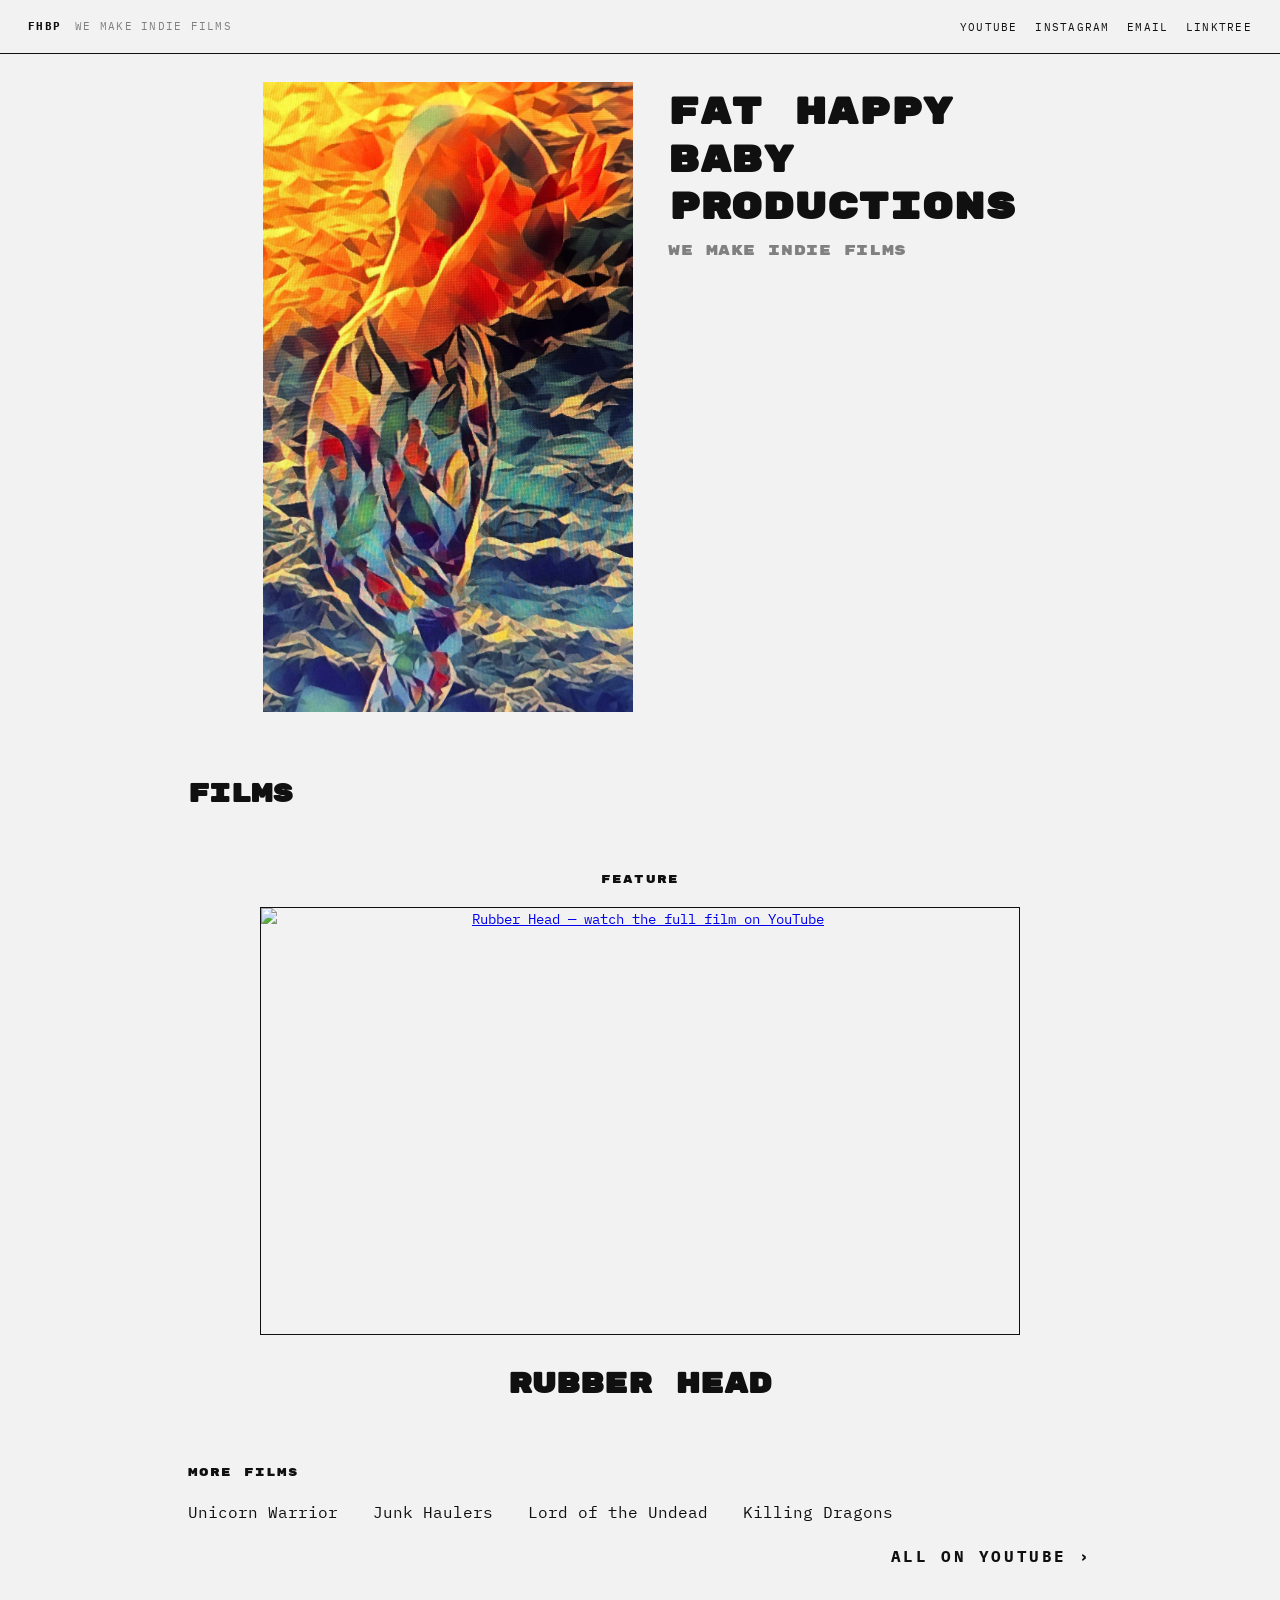
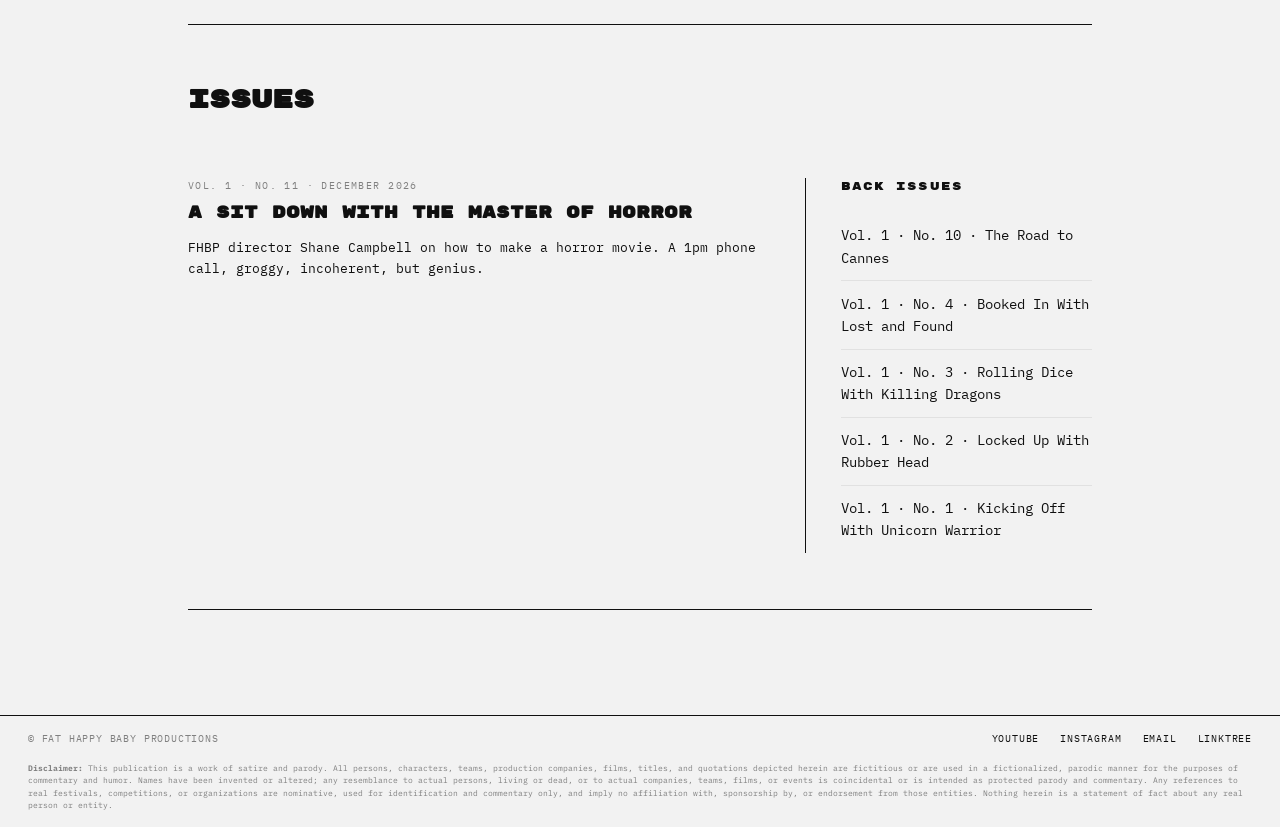
==== index.html @ 08b3e6bc "Update description text for horror movie article" ====
<!DOCTYPE html>
<html lang="en">
<head>
    <meta charset="UTF-8">
    <meta name="viewport" content="width=device-width, initial-scale=1.0">
    <meta name="description" content="Fat Happy Baby Productions. We make indie films. Watch on YouTube and read The Cry Room.">
    <title>FHBP</title>

    <link rel="preconnect" href="https://fonts.googleapis.com">
    <link rel="preconnect" href="https://fonts.gstatic.com" crossorigin>
    <link href="https://fonts.googleapis.com/css2?family=IBM+Plex+Mono:wght@400;500;700&family=Rubik+Mono+One&display=swap" rel="stylesheet">

    <!--
        Home / landing page. Films-first: feature film + recent titles (links to
        YouTube), then The Cry Room (the magazine) with the latest issue and back
        issues. Styles in css/landing.css (landing only, separate from each
        issue's own vol1-noN/css/style.css). Landing images in images/ at root.
    -->
    <link rel="stylesheet" href="css/landing.css">
</head>
<body>

    <header class="topbar" aria-label="Site top bar">
        <div class="topbar__left">
            <a class="topbar__brand" href="index.html">FHBP</a>
            <p class="topbar__tagline">WE MAKE INDIE FILMS</p>
        </div>
        <ul class="topbar__links">
            <li><a href="https://www.youtube.com/@FatHappyBabyProductions" target="_blank" rel="noopener">YOUTUBE</a></li>
            <li><a href="https://www.instagram.com/Fat_Happy_Baby_Productions/" target="_blank" rel="noopener">INSTAGRAM</a></li>
            <li><a href="mailto:fathappybaby112@gmail.com">EMAIL</a></li>
            <li><a href="https://linktr.ee/FatHappyBabyProductions" target="_blank" rel="noopener">LINKTREE</a></li>
        </ul>
    </header>

    <section class="hero" aria-label="Fat Happy Baby Productions">
        <div class="hero__poster">
            <img src="images/fhbp-poster.png" alt="Fat Happy Baby Productions poster.">
        </div>
        <div class="hero__words">
            <h1 class="wordmark">FAT HAPPY<br>BABY<br>PRODUCTIONS</h1>
            <p class="sub">We Make Indie Films</p>
        </div>
    </section>

    <main>

        <!-- FHBP FILMS -->
        <h2 class="section-name">Films</h2>

        <!-- FEATURE FILM -->
        <section class="feature" aria-label="Feature film">
            <p class="label">Feature</p>
            <a class="feature__media" href="https://youtu.be/nJDrCf0tXFk" target="_blank" rel="noopener">
                <img src="https://img.youtube.com/vi/nJDrCf0tXFk/maxresdefault.jpg" alt="Rubber Head — watch the full film on YouTube">
            </a>
            <h2 class="feature__title"><a href="https://youtu.be/nJDrCf0tXFk" target="_blank" rel="noopener">Rubber Head</a></h2>
        </section>

        <!-- MORE FILMS — titles only, link out to YouTube -->
        <section class="strip" aria-label="More films">
            <p class="label">More Films</p>
            <nav class="strip__titles">
                <a href="https://youtu.be/NvP6vjMp8QA" target="_blank" rel="noopener">Unicorn Warrior</a>
                <a href="https://youtu.be/mEnn8HIKH_A" target="_blank" rel="noopener">Junk Haulers</a>
                <a href="https://youtu.be/wOD4a1AsMAw" target="_blank" rel="noopener">Lord of the Undead</a>
                <a href="https://youtu.be/L2UykahVvFo" target="_blank" rel="noopener">Killing Dragons</a>
                <a class="strip__all" href="https://www.youtube.com/@FatHappyBabyProductions" target="_blank" rel="noopener">All on YouTube &rsaquo;</a>
            </nav>
        </section>

        <!-- THE CRY ROOM — the magazine -->
        <section class="cry" aria-label="The Cry Room magazine">
            <h2 class="section-name">Issues</h2>

            <div class="cry__grid">
                <div class="cry__main">
                    <a class="cry__latest" href="vol1-no11/">
                        <p class="cry__meta">Vol. 1 &middot; No. 11 &middot; December 2026</p>
                        <h3 class="cry__title">A Sit Down With the Master of Horror</h3>
                        <p class="cry__line">FHBP director Shane Campbell on how to make a horror movie. A 1pm phone call, groggy, incoherent, but genius.</p>
                    </a>
                </div>
                <aside class="cry__rail">
                    <p class="label">Back Issues</p>
                    <ul class="cry__back">
                        <li><a href="vol1-no10/">Vol. 1 &middot; No. 10 &middot; The Road to Cannes</a></li>
                        <li><a href="vol1-no4/">Vol. 1 &middot; No. 4 &middot; Booked In With Lost and Found</a></li>
                        <li><a href="vol1-no3/">Vol. 1 &middot; No. 3 &middot; Rolling Dice With Killing Dragons</a></li>
                        <li><a href="vol1-no2/">Vol. 1 &middot; No. 2 &middot; Locked Up With Rubber Head</a></li>
                        <li><a href="vol1-no1/">Vol. 1 &middot; No. 1 &middot; Kicking Off With Unicorn Warrior</a></li>
                    </ul>
                </aside>
            </div>
        </section>

        <!-- MAILING LIST -->
        <div class="subscribe" aria-label="Mailing list sign-up">
            <script async
                    src="https://subscribe-forms.beehiiv.com/v3/loader.js"
                    data-beehiiv-form="a1da26f0-628c-4e11-8700-fe23c46dc58d"></script>
        </div>
    </main>

    <footer class="footer" aria-label="Site footer">
        <p class="footer__satire"><strong>Disclaimer:</strong> This publication is a work of satire and parody. All persons, characters, teams, production companies, films, titles, and quotations depicted herein are fictitious or are used in a fictionalized, parodic manner for the purposes of commentary and humor. Names have been invented or altered; any resemblance to actual persons, living or dead, or to actual companies, teams, films, or events is coincidental or is intended as protected parody and commentary. Any references to real festivals, competitions, or organizations are nominative, used for identification and commentary only, and imply no affiliation with, sponsorship by, or endorsement from those entities. Nothing herein is a statement of fact about any real person or entity.</p>
        <span class="footer__copyright">&copy; Fat Happy Baby Productions</span>
        <ul style="list-style:none;display:flex;gap:1.5rem;flex-wrap:wrap;margin:0;">
            <li><a href="https://www.youtube.com/@FatHappyBabyProductions" target="_blank" rel="noopener">YOUTUBE</a></li>
            <li><a href="https://www.instagram.com/Fat_Happy_Baby_Productions/" target="_blank" rel="noopener">INSTAGRAM</a></li>
            <li><a href="mailto:fathappybaby112@gmail.com">EMAIL</a></li>
            <li><a href="https://linktr.ee/FatHappyBabyProductions" target="_blank" rel="noopener">LINKTREE</a></li>
        </ul>
    </footer>

    <script type="text/javascript" async
            src="https://subscribe-forms.beehiiv.com/attribution.js"></script>

</body>
</html>
---- css/landing.css ----
/* ============================================================
   FHBP — home / landing page styles (films-first + The Cry Room).
   Promoted from working/home-page-draft/draft7 on 2026-11-15.
   Landing page only; separate from each issue's vol1-noN/css/style.css.
   Landing images live in ../images/ at the deploy root.
   ============================================================ */

:root {
    --bg: #F2F2F2; --ink: #101010; --rule: #e1e1e1; --mute: #808080;
    --accent: #0099ff; --blood: #8b0a0a;
    --font-pixel: 'Rubik Mono One', 'Courier New', monospace;
    --font-mono: 'IBM Plex Mono', 'Courier New', monospace;
    --pad-x: 2rem;
}
* { box-sizing: border-box; margin: 0; padding: 0; }
html, body {
    background: var(--bg); color: var(--ink);
    font-family: var(--font-mono); font-size: 14px; line-height: 1.6;
    -webkit-font-smoothing: antialiased;
}
body { min-height: 100vh; display: flex; flex-direction: column; }

/* TOP BAR */
.topbar {
    display: flex; justify-content: space-between; align-items: center;
    padding: 1.1rem var(--pad-x); border-bottom: 1px solid var(--ink); flex-wrap: wrap; gap: 1rem;
}
.topbar__left { display: flex; align-items: baseline; gap: 1rem; flex-wrap: wrap; }
.topbar__brand {
    font-family: var(--font-mono); font-weight: 700; font-size: 0.75rem;
    letter-spacing: 0.12em; text-transform: uppercase; color: var(--ink); text-decoration: none;
}
.topbar__tagline {
    font-size: 0.75rem; letter-spacing: 0.12em; text-transform: uppercase;
    color: var(--mute); white-space: nowrap;
}
.topbar__links { list-style: none; display: flex; flex-wrap: wrap; gap: 1.25rem; margin: 0; padding: 0; }
.topbar__links a {
    font-family: var(--font-mono); font-size: 0.75rem; letter-spacing: 0.12em; text-transform: uppercase;
    color: var(--ink); text-decoration: none; border-bottom: 1px solid transparent;
    transition: color 0.15s ease, border-color 0.15s ease;
}
.topbar__links a:hover, .topbar__links a:focus-visible { color: var(--accent); border-bottom-color: var(--accent); outline: none; }

/* POSTER BAND */
.hero { display: flex; align-items: flex-start; justify-content: center; gap: 2.5rem; max-width: 1100px; margin: 0 auto; width: 100%; padding: 2rem var(--pad-x); }
.hero__poster { flex: 0 1 auto; max-width: 48%; }
.hero__poster img { display: block; max-width: 100%; max-height: 70vh; width: auto; height: auto; }
.hero__words { flex: 0 1 auto; text-align: left; padding-top: 0.5rem; }

/* MAIN */
main { flex: 1; max-width: 960px; margin: 0 auto; width: 100%; padding: 2.5rem var(--pad-x) 5rem; }
.wordmark { font-family: var(--font-pixel); font-size: clamp(1.5rem, 6vw, 2.6rem); line-height: 1.3; letter-spacing: 0.02em; margin-bottom: 0.6rem; }
.sub { font-family: var(--font-pixel); font-size: clamp(0.8rem, 1.6vw, 1rem); color: var(--mute); letter-spacing: 0.04em; margin-bottom: 0; }

/* Shared section label */
.label { font-family: var(--font-pixel); font-size: 0.8rem; letter-spacing: 0.1em; text-transform: uppercase; margin-bottom: 1.25rem; }

/* FEATURE FILM */
.feature { text-align: center; max-width: 760px; margin: 0 auto 4rem; }
.feature__media { display: block; margin-bottom: 2rem; border: 1px solid var(--ink); }
.feature__media img { display: block; width: 100%; aspect-ratio: 16 / 9; object-fit: cover; }
.feature__title { font-family: var(--font-pixel); font-size: clamp(1.4rem, 4vw, 2rem); margin-bottom: 1rem; }
.feature__title a { color: inherit; text-decoration: none; }
.feature__title a:hover { color: var(--accent); }
.feature__line { font-size: 1rem; margin: 0 auto 2rem; max-width: 60ch; }
.btn {
    display: inline-block; font-weight: 700; font-size: 0.8rem; letter-spacing: 0.16em; text-transform: uppercase;
    text-decoration: none; color: var(--ink); border: 1px solid var(--ink); padding: 0.6rem 1.2rem;
    transition: background 0.15s ease, color 0.15s ease;
}
.btn:hover { background: var(--ink); color: var(--bg); }

/* MORE FILMS */
.strip { padding-bottom: 4rem; border-bottom: 1px solid var(--ink); margin-bottom: 4rem; }
.strip__titles { display: flex; flex-wrap: wrap; gap: 1.25rem 2.5rem; align-items: baseline; }
.strip__titles a { color: var(--ink); text-decoration: none; font-size: 1.15rem; }
.strip__titles a:hover { color: var(--accent); }
.strip__all { font-size: 0.8rem; letter-spacing: 0.16em; text-transform: uppercase; font-weight: 700; margin-left: auto; }

/* THE CRY ROOM */
.section-name { font-family: var(--font-pixel); font-size: clamp(1.3rem, 3.5vw, 1.8rem); margin-bottom: 56px; }
.cry__sub { font-size: 0.95rem; color: var(--mute); max-width: 60ch; margin-bottom: 3rem; }
.cry__grid { display: grid; grid-template-columns: 2fr 1fr; gap: 3rem; align-items: start; }
.cry__latest { display: block; text-decoration: none; color: var(--ink); }
.cry__meta { font-size: 0.72rem; letter-spacing: 0.14em; text-transform: uppercase; color: var(--mute); margin-bottom: 0.5rem; }
.cry__title { font-family: var(--font-pixel); font-size: clamp(1rem, 2.5vw, 1.15rem); margin-bottom: 0.75rem; }
.cry__latest:hover .cry__title { color: var(--accent); }
.cry__line { font-size: 0.95rem; }
.cry__rail { border-left: 1px solid var(--ink); padding-left: 2.5rem; }
.cry__back { list-style: none; margin: 0; padding: 0; }
.cry__back li { border-top: 1px solid var(--rule); }
.cry__back li:first-child { border-top: none; }
.cry__back a { display: block; padding: 0.8rem 0; color: var(--ink); text-decoration: none; font-size: 1rem; }
.cry__back a:hover { color: var(--accent); }

/* MAILING LIST */
.subscribe { border-top: 1px solid var(--ink); margin-top: 4rem; padding-top: 2.5rem; }
.subscribe__heading { font-family: var(--font-pixel); font-size: clamp(1rem, 2.5vw, 1.4rem); text-transform: uppercase; letter-spacing: 0.02em; margin-bottom: 0.8rem; }
.subscribe__body { font-size: 0.9rem; max-width: 60ch; margin-bottom: 1.2rem; }

/* FOOTER */
.footer {
    border-top: 1px solid var(--ink); padding: 1.1rem var(--pad-x);
    font-size: 0.72rem; letter-spacing: 0.08em; text-transform: uppercase;
    display: flex; justify-content: space-between; align-items: center; gap: 1rem; flex-wrap: wrap;
}
.footer__copyright { color: var(--mute); }
.footer a { color: var(--ink); text-decoration: none; }
.footer a:hover { color: var(--accent); }
.footer__satire {
    order: 1; flex: 0 0 100%; margin: 0;
    font-size: 0.6rem; line-height: 1.5; letter-spacing: 0; text-transform: none; color: var(--mute);
}

@media (max-width: 760px) {
    .hero { flex-direction: column; align-items: center; gap: 1.5rem; }
    .hero__poster { flex: 0 1 auto; }
    .hero__words { flex: 0 1 auto; text-align: center; padding-top: 0; }
    .cry__grid { grid-template-columns: 1fr; }
    .cry__rail { border-left: none; padding-left: 0; border-top: 1px solid var(--ink); padding-top: 2rem; }
}
@media (max-width: 600px) {
    :root { --pad-x: 1rem; }
    .topbar__tagline { display: none; }
    .hero { padding: 1rem var(--pad-x) 1.5rem; }
    .hero__poster img { max-height: 55vh; }
}
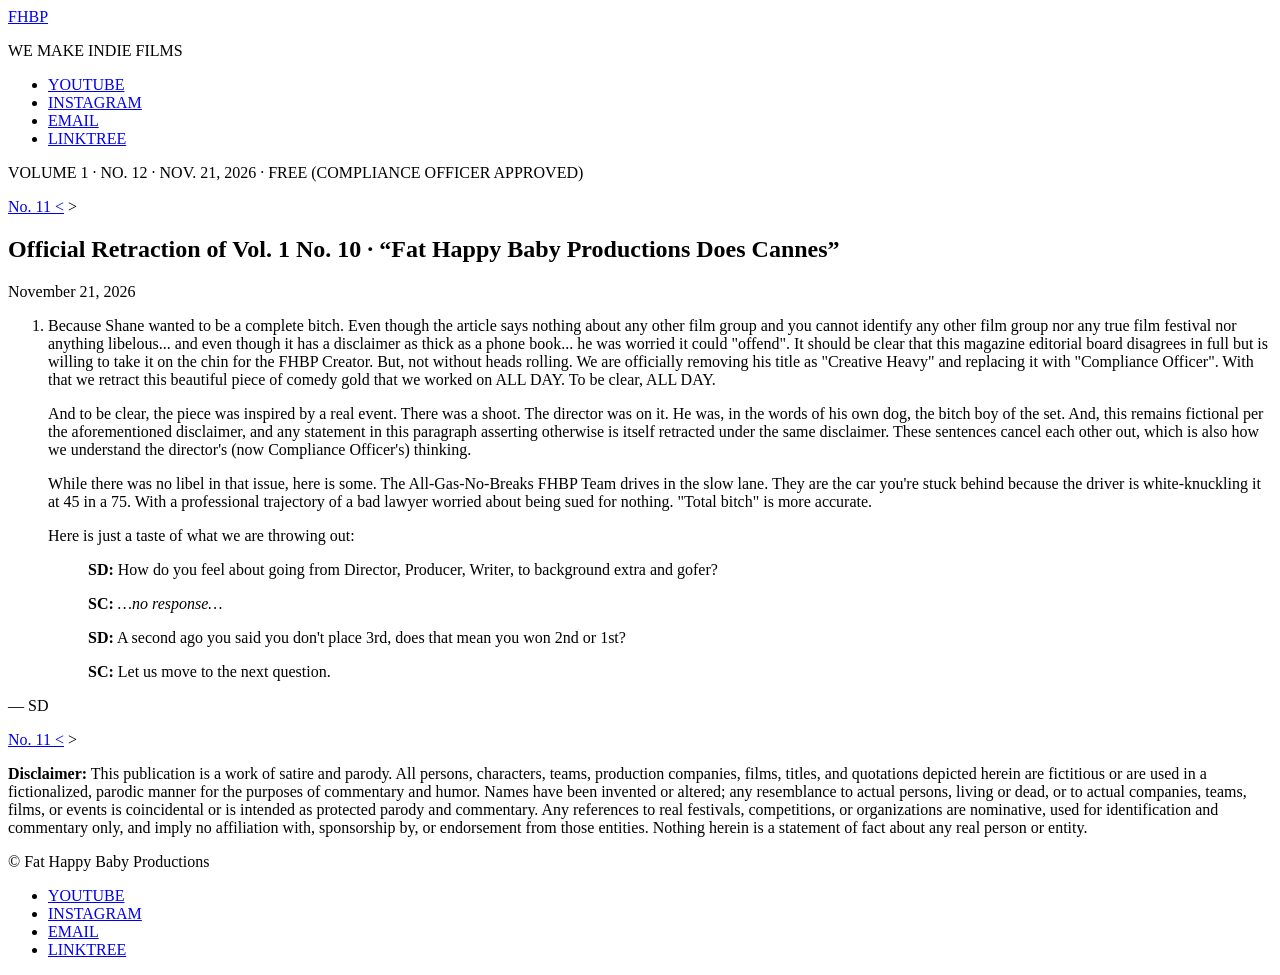
==== commit 2672cc19: "Update index.html for corrections and retraction" ====
--- a/index.html
+++ b/index.html
@@ -3,7 +3,7 @@
 <head>
     <meta charset="UTF-8">
     <meta name="viewport" content="width=device-width, initial-scale=1.0">
-    <meta name="description" content="Fat Happy Baby Productions. We make indie films. Watch on YouTube and read The Cry Room.">
+    <meta name="description" content="Fat Happy Baby Productions. Vol. 1 No. 12. Official retraction of Vol. 1 No. 10 at the director's request, filed under protest by the editorial board.">
     <title>FHBP</title>
 
     <link rel="preconnect" href="https://fonts.googleapis.com">
@@ -11,18 +11,22 @@
     <link href="https://fonts.googleapis.com/css2?family=IBM+Plex+Mono:wght@400;500;700&family=Rubik+Mono+One&display=swap" rel="stylesheet">
 
     <!--
-        Home / landing page. Films-first: feature film + recent titles (links to
-        YouTube), then The Cry Room (the magazine) with the latest issue and back
-        issues. Styles in css/landing.css (landing only, separate from each
-        issue's own vol1-noN/css/style.css). Landing images in images/ at root.
+        VOL. 1 NO. 12 — Corrections department (full-issue retraction mode).
+        A single-entry retraction of Vol. 1 No. 10 ("Fat Happy Baby
+        Productions Does Cannes") at the director's request, filed under
+        protest by the editorial board. One wide-column band with a reading
+        column capped at ~100ch. Content drafted in
+        ../../../working/v1-n12-corrections/context1.md. Format prompt:
+        ../../../working/page-prompts/corrections-issue.md (single-entry
+        sub-mode — see author notes in context1.md).
     -->
-    <link rel="stylesheet" href="css/landing.css">
+    <link rel="stylesheet" href="css/style.css">
 </head>
 <body>
 
     <header class="topbar" aria-label="Site top bar">
         <div class="topbar__left">
-            <a class="topbar__brand" href="index.html">FHBP</a>
+            <a class="topbar__brand" href="../index.html">FHBP</a>
             <p class="topbar__tagline">WE MAKE INDIE FILMS</p>
         </div>
         <ul class="topbar__links">
@@ -33,79 +37,88 @@
         </ul>
     </header>
 
-    <section class="hero" aria-label="Fat Happy Baby Productions">
-        <div class="hero__poster">
-            <img src="images/fhbp-poster.png" alt="Fat Happy Baby Productions poster.">
+    <!-- Masthead / volume line: this issue's number, date, and price gag. -->
+    <p class="masthead" aria-label="Issue line">VOLUME 1 &middot; NO. 12 &middot; NOV. 21, 2026 &middot; FREE (COMPLIANCE OFFICER APPROVED)</p>
+
+    <nav class="issuenav issuenav--top" aria-label="Issue navigation">
+        <a href="../vol1-no11/">No. 11 &lt;</a>
+        <span class="issuenav__off" aria-hidden="true">&gt;</span>
+    </nav>
+
+    <main>
+
+    <!--
+        The Corrections department as a full-issue retraction. Single
+        entry. Title band carries the retraction headline; no standfirst
+        (cold open per the format prompt). The pulled no10 excerpt lives
+        inside the entry as a .correction__excerpt blockquote — verbatim
+        from vol1-no10/index.html, preserving the <i> stage direction
+        around "...no response..." as no10 renders it.
+    -->
+    <article class="corrections" aria-labelledby="corrections-heading">
+        <div class="corrections__inner">
+
+            <header class="corrections__titleband">
+                <h1 id="corrections-heading" class="corrections__title">Official Retraction of Vol. 1 No. 10 &middot; &ldquo;Fat Happy Baby Productions Does Cannes&rdquo;</h1>
+                <p class="corrections__date">November 21, 2026</p>
+            </header>
+
+            <div class="corrections__reading">
+                <ol class="corrections__list">
+                    <li class="correction">
+                        <div class="correction__body">
+
+                            <p>Because Shane wanted to be a complete bitch. Even though the article says nothing about any other film group and you cannot identify any other film group nor any true film festival nor anything libelous... and even though it has a disclaimer as thick as a phone book... he was worried it could "offend". It should be clear that this magazine editorial board disagrees in full but is willing to take it on the chin for the FHBP Creator. But, not without heads rolling. We are officially removing his title as "Creative Heavy" and replacing it with "Compliance Officer". With that we retract this beautiful piece of comedy gold that we worked on ALL DAY. To be clear, ALL DAY.</p>
+
+                            <p>And to be clear, the piece was inspired by a real event. There was a shoot. The director was on it. He was, in the words of his own dog, the bitch boy of the set. And, this remains fictional per the aforementioned disclaimer, and any statement in this paragraph asserting otherwise is itself retracted under the same disclaimer. These sentences cancel each other out, which is also how we understand the director's (now Compliance Officer's) thinking.</p>
+
+                            <p>While there was no libel in that issue, here is some. The All-Gas-No-Breaks FHBP Team drives in the slow lane. They are the car you're stuck behind because the driver is white-knuckling it at 45 in a 75. With a professional trajectory of a bad lawyer worried about being sued for nothing. "Total bitch" is more accurate.</p>
+
+                            <p>Here is just a taste of what we are throwing out:</p>
+
+                            <blockquote class="correction__excerpt">
+                                <p><strong>SD:</strong> How do you feel about going from Director, Producer, Writer, to background extra and gofer?</p>
+                                <p><strong>SC:</strong> <i>&hellip;no response&hellip;</i></p>
+                                <p><strong>SD:</strong> A second ago you said you don't place 3rd, does that mean you won 2nd or 1st?</p>
+                                <p><strong>SC:</strong> Let us move to the next question.</p>
+                            </blockquote>
+
+                        </div>
+                    </li>
+                </ol>
+
+                <p class="correction__signoff">&mdash; SD</p>
+            </div>
+
         </div>
-        <div class="hero__words">
-            <h1 class="wordmark">FAT HAPPY<br>BABY<br>PRODUCTIONS</h1>
-            <p class="sub">We Make Indie Films</p>
+    </article>
+
+    <!--
+        Mailing-list sign-up. Standing FHBP block. Same stripped-down
+        Beehiiv form + .moves band pattern as vol1-no11 (no heading,
+        no pitch, tight 10px padding override carried in the CSS).
+    -->
+    <section class="moves" aria-label="Mailing list sign-up">
+        <div class="moves__inner">
+            <div class="subscribe">
+                <script async
+                        src="https://subscribe-forms.beehiiv.com/v3/loader.js"
+                        data-beehiiv-form="a1da26f0-628c-4e11-8700-fe23c46dc58d"></script>
+            </div>
         </div>
     </section>
 
-    <main>
+    </main>
 
-        <!-- FHBP FILMS -->
-        <h2 class="section-name">Films</h2>
-
-        <!-- FEATURE FILM -->
-        <section class="feature" aria-label="Feature film">
-            <p class="label">Feature</p>
-            <a class="feature__media" href="https://youtu.be/nJDrCf0tXFk" target="_blank" rel="noopener">
-                <img src="https://img.youtube.com/vi/nJDrCf0tXFk/maxresdefault.jpg" alt="Rubber Head — watch the full film on YouTube">
-            </a>
-            <h2 class="feature__title"><a href="https://youtu.be/nJDrCf0tXFk" target="_blank" rel="noopener">Rubber Head</a></h2>
-        </section>
-
-        <!-- MORE FILMS — titles only, link out to YouTube -->
-        <section class="strip" aria-label="More films">
-            <p class="label">More Films</p>
-            <nav class="strip__titles">
-                <a href="https://youtu.be/NvP6vjMp8QA" target="_blank" rel="noopener">Unicorn Warrior</a>
-                <a href="https://youtu.be/mEnn8HIKH_A" target="_blank" rel="noopener">Junk Haulers</a>
-                <a href="https://youtu.be/wOD4a1AsMAw" target="_blank" rel="noopener">Lord of the Undead</a>
-                <a href="https://youtu.be/L2UykahVvFo" target="_blank" rel="noopener">Killing Dragons</a>
-                <a class="strip__all" href="https://www.youtube.com/@FatHappyBabyProductions" target="_blank" rel="noopener">All on YouTube &rsaquo;</a>
-            </nav>
-        </section>
-
-        <!-- THE CRY ROOM — the magazine -->
-        <section class="cry" aria-label="The Cry Room magazine">
-            <h2 class="section-name">Issues</h2>
-
-            <div class="cry__grid">
-                <div class="cry__main">
-                    <a class="cry__latest" href="vol1-no11/">
-                        <p class="cry__meta">Vol. 1 &middot; No. 11 &middot; December 2026</p>
-                        <h3 class="cry__title">A Sit Down With the Master of Horror</h3>
-                        <p class="cry__line">FHBP director Shane Campbell on how to make a horror movie. A 1pm phone call, groggy, incoherent, but genius.</p>
-                    </a>
-                </div>
-                <aside class="cry__rail">
-                    <p class="label">Back Issues</p>
-                    <ul class="cry__back">
-                        <li><a href="vol1-no10/">Vol. 1 &middot; No. 10 &middot; The Road to Cannes</a></li>
-                        <li><a href="vol1-no4/">Vol. 1 &middot; No. 4 &middot; Booked In With Lost and Found</a></li>
-                        <li><a href="vol1-no3/">Vol. 1 &middot; No. 3 &middot; Rolling Dice With Killing Dragons</a></li>
-                        <li><a href="vol1-no2/">Vol. 1 &middot; No. 2 &middot; Locked Up With Rubber Head</a></li>
-                        <li><a href="vol1-no1/">Vol. 1 &middot; No. 1 &middot; Kicking Off With Unicorn Warrior</a></li>
-                    </ul>
-                </aside>
-            </div>
-        </section>
-
-        <!-- MAILING LIST -->
-        <div class="subscribe" aria-label="Mailing list sign-up">
-            <script async
-                    src="https://subscribe-forms.beehiiv.com/v3/loader.js"
-                    data-beehiiv-form="a1da26f0-628c-4e11-8700-fe23c46dc58d"></script>
-        </div>
-    </main>
+    <nav class="issuenav issuenav--bottom" aria-label="Issue navigation">
+        <a href="../vol1-no11/">No. 11 &lt;</a>
+        <span class="issuenav__off" aria-hidden="true">&gt;</span>
+    </nav>
 
     <footer class="footer" aria-label="Site footer">
         <p class="footer__satire"><strong>Disclaimer:</strong> This publication is a work of satire and parody. All persons, characters, teams, production companies, films, titles, and quotations depicted herein are fictitious or are used in a fictionalized, parodic manner for the purposes of commentary and humor. Names have been invented or altered; any resemblance to actual persons, living or dead, or to actual companies, teams, films, or events is coincidental or is intended as protected parody and commentary. Any references to real festivals, competitions, or organizations are nominative, used for identification and commentary only, and imply no affiliation with, sponsorship by, or endorsement from those entities. Nothing herein is a statement of fact about any real person or entity.</p>
-        <span class="footer__copyright">&copy; Fat Happy Baby Productions</span>
-        <ul style="list-style:none;display:flex;gap:1.5rem;flex-wrap:wrap;margin:0;">
+        <p class="footer__copyright">&copy; Fat Happy Baby Productions</p>
+        <ul class="footer__links">
             <li><a href="https://www.youtube.com/@FatHappyBabyProductions" target="_blank" rel="noopener">YOUTUBE</a></li>
             <li><a href="https://www.instagram.com/Fat_Happy_Baby_Productions/" target="_blank" rel="noopener">INSTAGRAM</a></li>
             <li><a href="mailto:fathappybaby112@gmail.com">EMAIL</a></li>
@@ -113,8 +126,8 @@
         </ul>
     </footer>
 
+    <script src="js/script.js"></script>
     <script type="text/javascript" async
             src="https://subscribe-forms.beehiiv.com/attribution.js"></script>
-
 </body>
 </html>
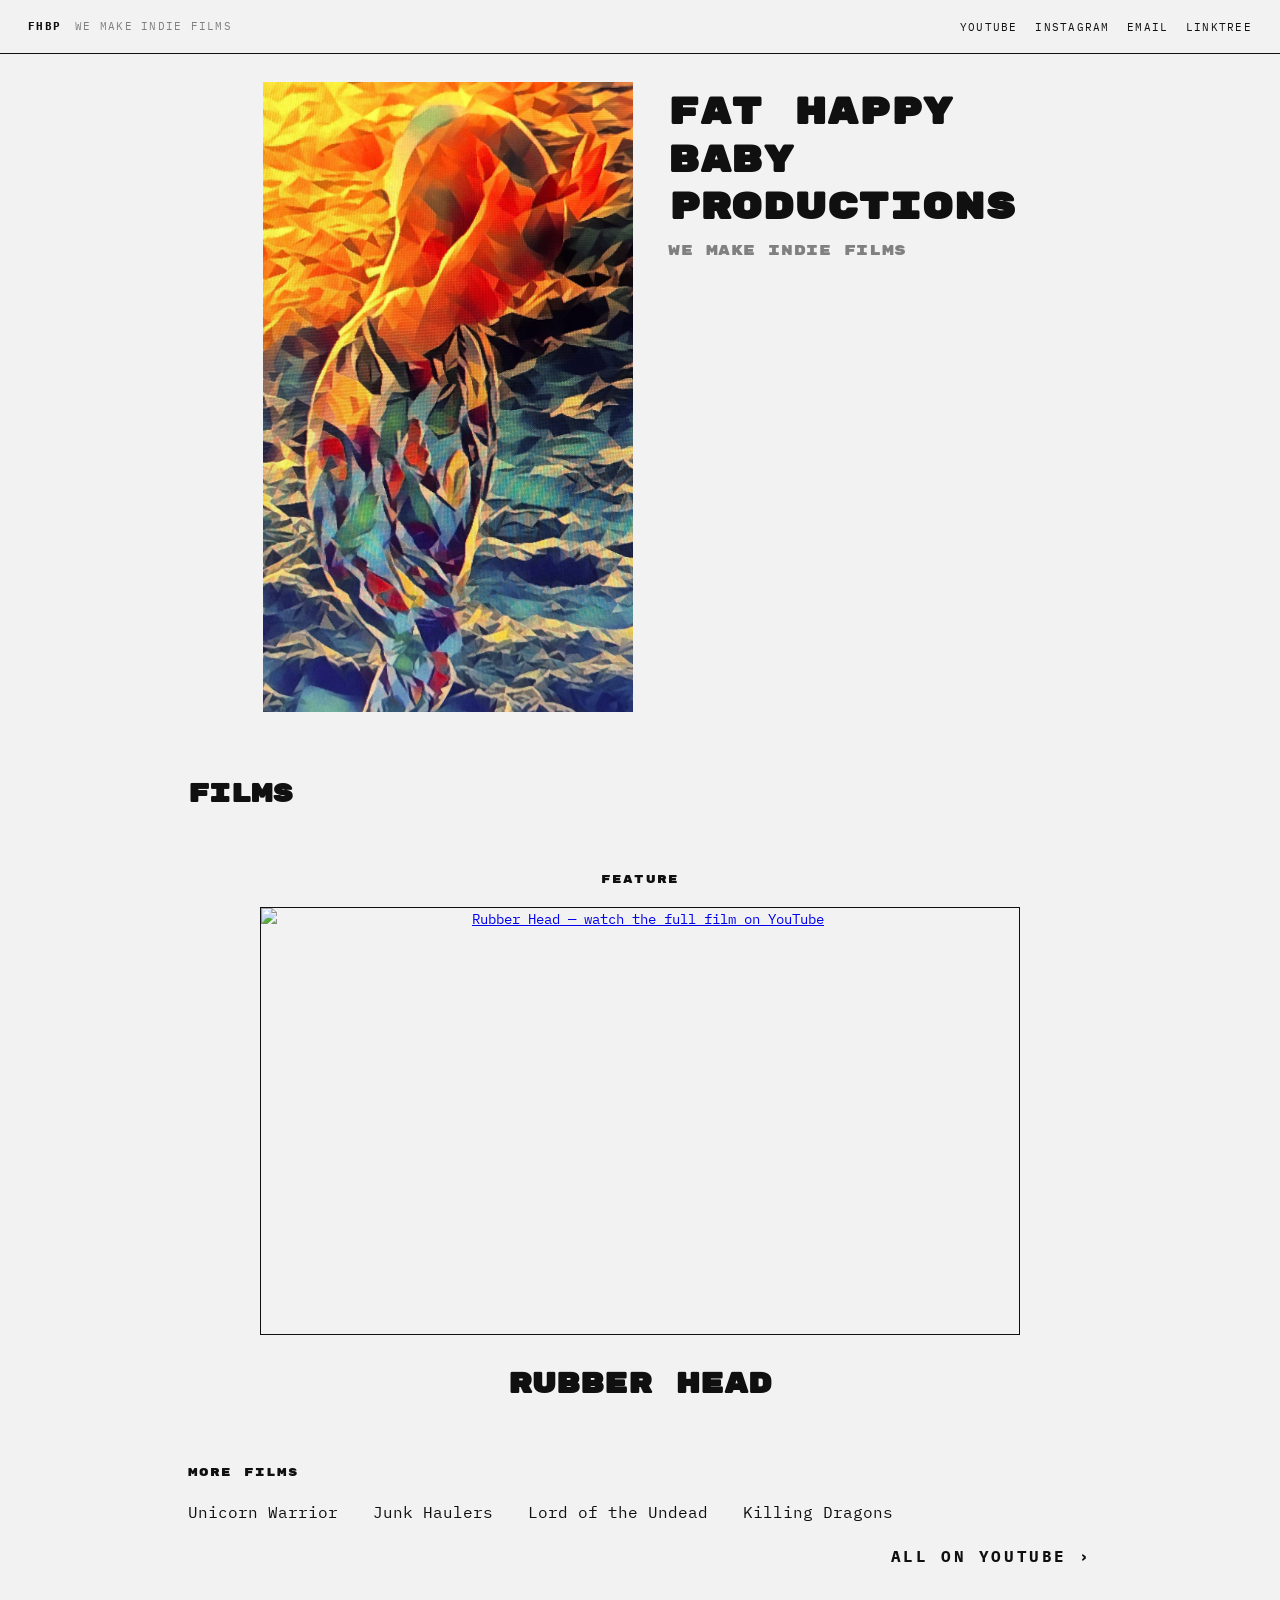
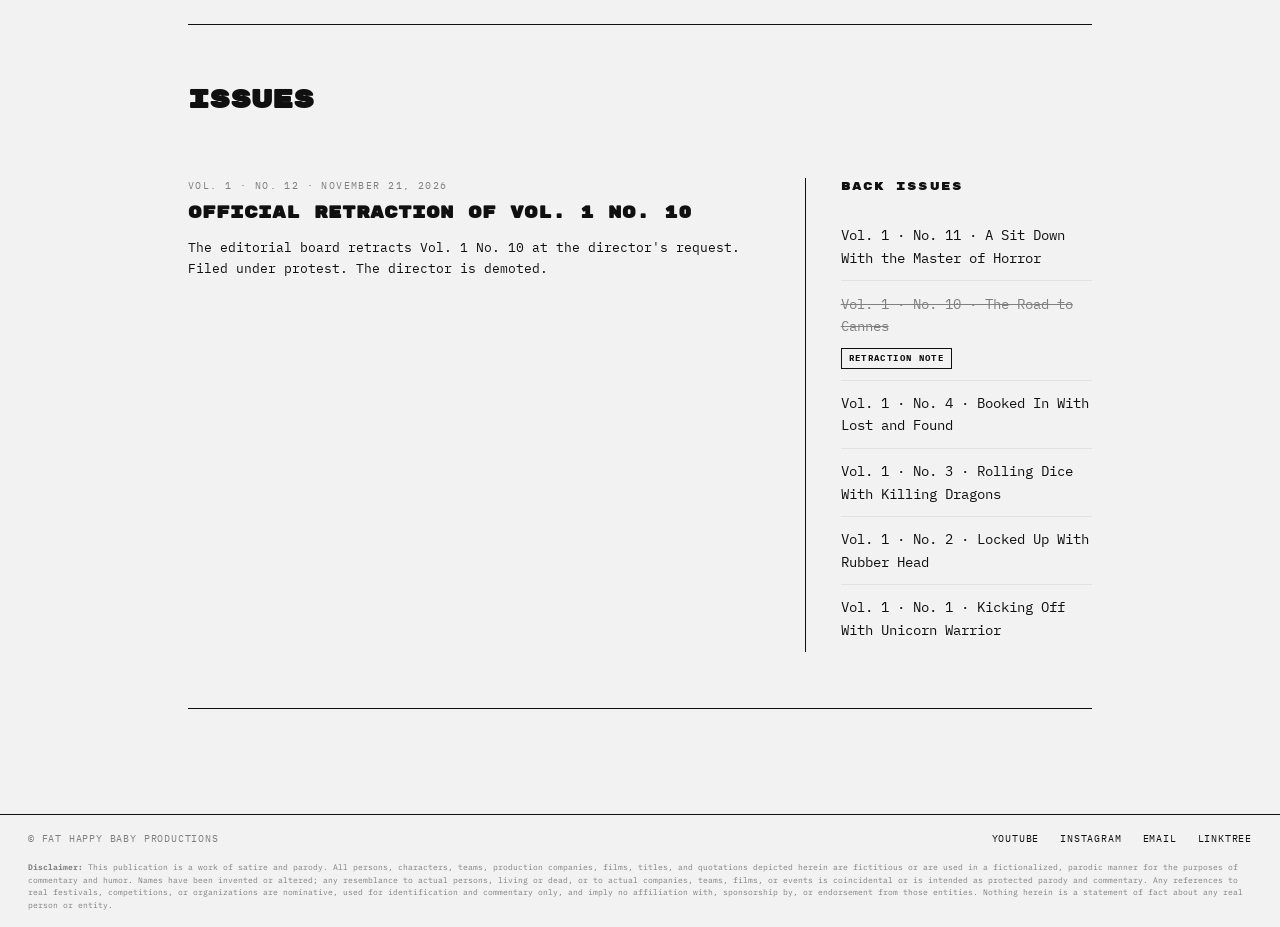
==== commit b1697a37: "Update index.html for new site description and layout" ====
--- a/index.html
+++ b/index.html
@@ -3,7 +3,7 @@
 <head>
     <meta charset="UTF-8">
     <meta name="viewport" content="width=device-width, initial-scale=1.0">
-    <meta name="description" content="Fat Happy Baby Productions. Vol. 1 No. 12. Official retraction of Vol. 1 No. 10 at the director's request, filed under protest by the editorial board.">
+    <meta name="description" content="Fat Happy Baby Productions. We make indie films. Watch on YouTube and read The Cry Room.">
     <title>FHBP</title>
 
     <link rel="preconnect" href="https://fonts.googleapis.com">
@@ -11,22 +11,18 @@
     <link href="https://fonts.googleapis.com/css2?family=IBM+Plex+Mono:wght@400;500;700&family=Rubik+Mono+One&display=swap" rel="stylesheet">
 
     <!--
-        VOL. 1 NO. 12 — Corrections department (full-issue retraction mode).
-        A single-entry retraction of Vol. 1 No. 10 ("Fat Happy Baby
-        Productions Does Cannes") at the director's request, filed under
-        protest by the editorial board. One wide-column band with a reading
-        column capped at ~100ch. Content drafted in
-        ../../../working/v1-n12-corrections/context1.md. Format prompt:
-        ../../../working/page-prompts/corrections-issue.md (single-entry
-        sub-mode — see author notes in context1.md).
+        Home / landing page. Films-first: feature film + recent titles (links to
+        YouTube), then The Cry Room (the magazine) with the latest issue and back
+        issues. Styles in css/landing.css (landing only, separate from each
+        issue's own vol1-noN/css/style.css). Landing images in images/ at root.
     -->
-    <link rel="stylesheet" href="css/style.css">
+    <link rel="stylesheet" href="css/landing.css">
 </head>
 <body>
 
     <header class="topbar" aria-label="Site top bar">
         <div class="topbar__left">
-            <a class="topbar__brand" href="../index.html">FHBP</a>
+            <a class="topbar__brand" href="index.html">FHBP</a>
             <p class="topbar__tagline">WE MAKE INDIE FILMS</p>
         </div>
         <ul class="topbar__links">
@@ -37,88 +33,80 @@
         </ul>
     </header>
 
-    <!-- Masthead / volume line: this issue's number, date, and price gag. -->
-    <p class="masthead" aria-label="Issue line">VOLUME 1 &middot; NO. 12 &middot; NOV. 21, 2026 &middot; FREE (COMPLIANCE OFFICER APPROVED)</p>
-
-    <nav class="issuenav issuenav--top" aria-label="Issue navigation">
-        <a href="../vol1-no11/">No. 11 &lt;</a>
-        <span class="issuenav__off" aria-hidden="true">&gt;</span>
-    </nav>
+    <section class="hero" aria-label="Fat Happy Baby Productions">
+        <div class="hero__poster">
+            <img src="images/fhbp-poster.png" alt="Fat Happy Baby Productions poster.">
+        </div>
+        <div class="hero__words">
+            <h1 class="wordmark">FAT HAPPY<br>BABY<br>PRODUCTIONS</h1>
+            <p class="sub">We Make Indie Films</p>
+        </div>
+    </section>
 
     <main>
 
-    <!--
-        The Corrections department as a full-issue retraction. Single
-        entry. Title band carries the retraction headline; no standfirst
-        (cold open per the format prompt). The pulled no10 excerpt lives
-        inside the entry as a .correction__excerpt blockquote — verbatim
-        from vol1-no10/index.html, preserving the <i> stage direction
-        around "...no response..." as no10 renders it.
-    -->
-    <article class="corrections" aria-labelledby="corrections-heading">
-        <div class="corrections__inner">
+        <!-- FHBP FILMS -->
+        <h2 class="section-name">Films</h2>
 
-            <header class="corrections__titleband">
-                <h1 id="corrections-heading" class="corrections__title">Official Retraction of Vol. 1 No. 10 &middot; &ldquo;Fat Happy Baby Productions Does Cannes&rdquo;</h1>
-                <p class="corrections__date">November 21, 2026</p>
-            </header>
+        <!-- FEATURE FILM -->
+        <section class="feature" aria-label="Feature film">
+            <p class="label">Feature</p>
+            <a class="feature__media" href="https://youtu.be/nJDrCf0tXFk" target="_blank" rel="noopener">
+                <img src="https://img.youtube.com/vi/nJDrCf0tXFk/maxresdefault.jpg" alt="Rubber Head — watch the full film on YouTube">
+            </a>
+            <h2 class="feature__title"><a href="https://youtu.be/nJDrCf0tXFk" target="_blank" rel="noopener">Rubber Head</a></h2>
+        </section>
 
-            <div class="corrections__reading">
-                <ol class="corrections__list">
-                    <li class="correction">
-                        <div class="correction__body">
+        <!-- MORE FILMS — titles only, link out to YouTube -->
+        <section class="strip" aria-label="More films">
+            <p class="label">More Films</p>
+            <nav class="strip__titles">
+                <a href="https://youtu.be/NvP6vjMp8QA" target="_blank" rel="noopener">Unicorn Warrior</a>
+                <a href="https://youtu.be/mEnn8HIKH_A" target="_blank" rel="noopener">Junk Haulers</a>
+                <a href="https://youtu.be/wOD4a1AsMAw" target="_blank" rel="noopener">Lord of the Undead</a>
+                <a href="https://youtu.be/L2UykahVvFo" target="_blank" rel="noopener">Killing Dragons</a>
+                <a class="strip__all" href="https://www.youtube.com/@FatHappyBabyProductions" target="_blank" rel="noopener">All on YouTube &rsaquo;</a>
+            </nav>
+        </section>
 
-                            <p>Because Shane wanted to be a complete bitch. Even though the article says nothing about any other film group and you cannot identify any other film group nor any true film festival nor anything libelous... and even though it has a disclaimer as thick as a phone book... he was worried it could "offend". It should be clear that this magazine editorial board disagrees in full but is willing to take it on the chin for the FHBP Creator. But, not without heads rolling. We are officially removing his title as "Creative Heavy" and replacing it with "Compliance Officer". With that we retract this beautiful piece of comedy gold that we worked on ALL DAY. To be clear, ALL DAY.</p>
+        <!-- THE CRY ROOM — the magazine -->
+        <section class="cry" aria-label="The Cry Room magazine">
+            <h2 class="section-name">Issues</h2>
 
-                            <p>And to be clear, the piece was inspired by a real event. There was a shoot. The director was on it. He was, in the words of his own dog, the bitch boy of the set. And, this remains fictional per the aforementioned disclaimer, and any statement in this paragraph asserting otherwise is itself retracted under the same disclaimer. These sentences cancel each other out, which is also how we understand the director's (now Compliance Officer's) thinking.</p>
+            <div class="cry__grid">
+                <div class="cry__main">
+                    <a class="cry__latest" href="vol1-no12/">
+                        <p class="cry__meta">Vol. 1 &middot; No. 12 &middot; November 21, 2026</p>
+                        <h3 class="cry__title">Official Retraction of Vol. 1 No. 10</h3>
+                        <p class="cry__line">The editorial board retracts Vol. 1 No. 10 at the director's request. Filed under protest. The director is demoted.</p>
+                    </a>
+                </div>
+                <aside class="cry__rail">
+                    <p class="label">Back Issues</p>
+                    <ul class="cry__back">
+                        <li><a href="vol1-no11/">Vol. 1 &middot; No. 11 &middot; A Sit Down With the Master of Horror</a></li>
+                        <li class="cry__back--retracted"><a href="vol1-no12/"><span class="cry__back__strike">Vol. 1 &middot; No. 10 &middot; The Road to Cannes</span><span class="cry__back__chip">Retraction Note</span></a></li>
+                        <li><a href="vol1-no4/">Vol. 1 &middot; No. 4 &middot; Booked In With Lost and Found</a></li>
+                        <li><a href="vol1-no3/">Vol. 1 &middot; No. 3 &middot; Rolling Dice With Killing Dragons</a></li>
+                        <li><a href="vol1-no2/">Vol. 1 &middot; No. 2 &middot; Locked Up With Rubber Head</a></li>
+                        <li><a href="vol1-no1/">Vol. 1 &middot; No. 1 &middot; Kicking Off With Unicorn Warrior</a></li>
+                    </ul>
+                </aside>
+            </div>
+        </section>
 
-                            <p>While there was no libel in that issue, here is some. The All-Gas-No-Breaks FHBP Team drives in the slow lane. They are the car you're stuck behind because the driver is white-knuckling it at 45 in a 75. With a professional trajectory of a bad lawyer worried about being sued for nothing. "Total bitch" is more accurate.</p>
-
-                            <p>Here is just a taste of what we are throwing out:</p>
-
-                            <blockquote class="correction__excerpt">
-                                <p><strong>SD:</strong> How do you feel about going from Director, Producer, Writer, to background extra and gofer?</p>
-                                <p><strong>SC:</strong> <i>&hellip;no response&hellip;</i></p>
-                                <p><strong>SD:</strong> A second ago you said you don't place 3rd, does that mean you won 2nd or 1st?</p>
-                                <p><strong>SC:</strong> Let us move to the next question.</p>
-                            </blockquote>
-
-                        </div>
-                    </li>
-                </ol>
-
-                <p class="correction__signoff">&mdash; SD</p>
-            </div>
-
+        <!-- MAILING LIST -->
+        <div class="subscribe" aria-label="Mailing list sign-up">
+            <script async
+                    src="https://subscribe-forms.beehiiv.com/v3/loader.js"
+                    data-beehiiv-form="a1da26f0-628c-4e11-8700-fe23c46dc58d"></script>
         </div>
-    </article>
-
-    <!--
-        Mailing-list sign-up. Standing FHBP block. Same stripped-down
-        Beehiiv form + .moves band pattern as vol1-no11 (no heading,
-        no pitch, tight 10px padding override carried in the CSS).
-    -->
-    <section class="moves" aria-label="Mailing list sign-up">
-        <div class="moves__inner">
-            <div class="subscribe">
-                <script async
-                        src="https://subscribe-forms.beehiiv.com/v3/loader.js"
-                        data-beehiiv-form="a1da26f0-628c-4e11-8700-fe23c46dc58d"></script>
-            </div>
-        </div>
-    </section>
-
     </main>
-
-    <nav class="issuenav issuenav--bottom" aria-label="Issue navigation">
-        <a href="../vol1-no11/">No. 11 &lt;</a>
-        <span class="issuenav__off" aria-hidden="true">&gt;</span>
-    </nav>
 
     <footer class="footer" aria-label="Site footer">
         <p class="footer__satire"><strong>Disclaimer:</strong> This publication is a work of satire and parody. All persons, characters, teams, production companies, films, titles, and quotations depicted herein are fictitious or are used in a fictionalized, parodic manner for the purposes of commentary and humor. Names have been invented or altered; any resemblance to actual persons, living or dead, or to actual companies, teams, films, or events is coincidental or is intended as protected parody and commentary. Any references to real festivals, competitions, or organizations are nominative, used for identification and commentary only, and imply no affiliation with, sponsorship by, or endorsement from those entities. Nothing herein is a statement of fact about any real person or entity.</p>
-        <p class="footer__copyright">&copy; Fat Happy Baby Productions</p>
-        <ul class="footer__links">
+        <span class="footer__copyright">&copy; Fat Happy Baby Productions</span>
+        <ul style="list-style:none;display:flex;gap:1.5rem;flex-wrap:wrap;margin:0;">
             <li><a href="https://www.youtube.com/@FatHappyBabyProductions" target="_blank" rel="noopener">YOUTUBE</a></li>
             <li><a href="https://www.instagram.com/Fat_Happy_Baby_Productions/" target="_blank" rel="noopener">INSTAGRAM</a></li>
             <li><a href="mailto:fathappybaby112@gmail.com">EMAIL</a></li>
@@ -126,8 +114,8 @@
         </ul>
     </footer>
 
-    <script src="js/script.js"></script>
     <script type="text/javascript" async
             src="https://subscribe-forms.beehiiv.com/attribution.js"></script>
+
 </body>
 </html>
--- a/css/landing.css
+++ b/css/landing.css
@@ -0,0 +1,170 @@
+/* ============================================================
+   FHBP — home / landing page styles (films-first + The Cry Room).
+   Promoted from working/home-page-draft/draft7 on 2026-11-15.
+   Landing page only; separate from each issue's vol1-noN/css/style.css.
+   Landing images live in ../images/ at the deploy root.
+   ============================================================ */
+
+:root {
+    --bg: #F2F2F2; --ink: #101010; --rule: #e1e1e1; --mute: #808080;
+    --accent: #0099ff; --blood: #8b0a0a;
+    --font-pixel: 'Rubik Mono One', 'Courier New', monospace;
+    --font-mono: 'IBM Plex Mono', 'Courier New', monospace;
+    --pad-x: 2rem;
+}
+* { box-sizing: border-box; margin: 0; padding: 0; }
+html, body {
+    background: var(--bg); color: var(--ink);
+    font-family: var(--font-mono); font-size: 14px; line-height: 1.6;
+    -webkit-font-smoothing: antialiased;
+}
+body { min-height: 100vh; display: flex; flex-direction: column; }
+
+/* TOP BAR */
+.topbar {
+    display: flex; justify-content: space-between; align-items: center;
+    padding: 1.1rem var(--pad-x); border-bottom: 1px solid var(--ink); flex-wrap: wrap; gap: 1rem;
+}
+.topbar__left { display: flex; align-items: baseline; gap: 1rem; flex-wrap: wrap; }
+.topbar__brand {
+    font-family: var(--font-mono); font-weight: 700; font-size: 0.75rem;
+    letter-spacing: 0.12em; text-transform: uppercase; color: var(--ink); text-decoration: none;
+}
+.topbar__tagline {
+    font-size: 0.75rem; letter-spacing: 0.12em; text-transform: uppercase;
+    color: var(--mute); white-space: nowrap;
+}
+.topbar__links { list-style: none; display: flex; flex-wrap: wrap; gap: 1.25rem; margin: 0; padding: 0; }
+.topbar__links a {
+    font-family: var(--font-mono); font-size: 0.75rem; letter-spacing: 0.12em; text-transform: uppercase;
+    color: var(--ink); text-decoration: none; border-bottom: 1px solid transparent;
+    transition: color 0.15s ease, border-color 0.15s ease;
+}
+.topbar__links a:hover, .topbar__links a:focus-visible { color: var(--accent); border-bottom-color: var(--accent); outline: none; }
+
+/* POSTER BAND */
+.hero { display: flex; align-items: flex-start; justify-content: center; gap: 2.5rem; max-width: 1100px; margin: 0 auto; width: 100%; padding: 2rem var(--pad-x); }
+.hero__poster { flex: 0 1 auto; max-width: 48%; }
+.hero__poster img { display: block; max-width: 100%; max-height: 70vh; width: auto; height: auto; }
+.hero__words { flex: 0 1 auto; text-align: left; padding-top: 0.5rem; }
+
+/* MAIN */
+main { flex: 1; max-width: 960px; margin: 0 auto; width: 100%; padding: 2.5rem var(--pad-x) 5rem; }
+.wordmark { font-family: var(--font-pixel); font-size: clamp(1.5rem, 6vw, 2.6rem); line-height: 1.3; letter-spacing: 0.02em; margin-bottom: 0.6rem; }
+.sub { font-family: var(--font-pixel); font-size: clamp(0.8rem, 1.6vw, 1rem); color: var(--mute); letter-spacing: 0.04em; margin-bottom: 0; }
+
+/* Shared section label */
+.label { font-family: var(--font-pixel); font-size: 0.8rem; letter-spacing: 0.1em; text-transform: uppercase; margin-bottom: 1.25rem; }
+
+/* FEATURE FILM */
+.feature { text-align: center; max-width: 760px; margin: 0 auto 4rem; }
+.feature__media { display: block; margin-bottom: 2rem; border: 1px solid var(--ink); }
+.feature__media img { display: block; width: 100%; aspect-ratio: 16 / 9; object-fit: cover; }
+.feature__title { font-family: var(--font-pixel); font-size: clamp(1.4rem, 4vw, 2rem); margin-bottom: 1rem; }
+.feature__title a { color: inherit; text-decoration: none; }
+.feature__title a:hover { color: var(--accent); }
+.feature__line { font-size: 1rem; margin: 0 auto 2rem; max-width: 60ch; }
+.btn {
+    display: inline-block; font-weight: 700; font-size: 0.8rem; letter-spacing: 0.16em; text-transform: uppercase;
+    text-decoration: none; color: var(--ink); border: 1px solid var(--ink); padding: 0.6rem 1.2rem;
+    transition: background 0.15s ease, color 0.15s ease;
+}
+.btn:hover { background: var(--ink); color: var(--bg); }
+
+/* MORE FILMS */
+.strip { padding-bottom: 4rem; border-bottom: 1px solid var(--ink); margin-bottom: 4rem; }
+.strip__titles { display: flex; flex-wrap: wrap; gap: 1.25rem 2.5rem; align-items: baseline; }
+.strip__titles a { color: var(--ink); text-decoration: none; font-size: 1.15rem; }
+.strip__titles a:hover { color: var(--accent); }
+.strip__all { font-size: 0.8rem; letter-spacing: 0.16em; text-transform: uppercase; font-weight: 700; margin-left: auto; }
+
+/* THE CRY ROOM */
+.section-name { font-family: var(--font-pixel); font-size: clamp(1.3rem, 3.5vw, 1.8rem); margin-bottom: 56px; }
+.cry__sub { font-size: 0.95rem; color: var(--mute); max-width: 60ch; margin-bottom: 3rem; }
+.cry__grid { display: grid; grid-template-columns: 2fr 1fr; gap: 3rem; align-items: start; }
+.cry__latest { display: block; text-decoration: none; color: var(--ink); }
+.cry__meta { font-size: 0.72rem; letter-spacing: 0.14em; text-transform: uppercase; color: var(--mute); margin-bottom: 0.5rem; }
+.cry__title { font-family: var(--font-pixel); font-size: clamp(1rem, 2.5vw, 1.15rem); margin-bottom: 0.75rem; }
+.cry__latest:hover .cry__title { color: var(--accent); }
+.cry__line { font-size: 0.95rem; }
+.cry__rail { border-left: 1px solid var(--ink); padding-left: 2.5rem; }
+.cry__back { list-style: none; margin: 0; padding: 0; }
+.cry__back li { border-top: 1px solid var(--rule); }
+.cry__back li:first-child { border-top: none; }
+.cry__back a { display: block; padding: 0.8rem 0; color: var(--ink); text-decoration: none; font-size: 1rem; }
+.cry__back a:hover { color: var(--accent); }
+
+/* MAILING LIST */
+.subscribe { border-top: 1px solid var(--ink); margin-top: 4rem; padding-top: 2.5rem; }
+.subscribe__heading { font-family: var(--font-pixel); font-size: clamp(1rem, 2.5vw, 1.4rem); text-transform: uppercase; letter-spacing: 0.02em; margin-bottom: 0.8rem; }
+.subscribe__body { font-size: 0.9rem; max-width: 60ch; margin-bottom: 1.2rem; }
+
+/* FOOTER */
+.footer {
+    border-top: 1px solid var(--ink); padding: 1.1rem var(--pad-x);
+    font-size: 0.72rem; letter-spacing: 0.08em; text-transform: uppercase;
+    display: flex; justify-content: space-between; align-items: center; gap: 1rem; flex-wrap: wrap;
+}
+.footer__copyright { color: var(--mute); }
+.footer a { color: var(--ink); text-decoration: none; }
+.footer a:hover { color: var(--accent); }
+.footer__satire {
+    order: 1; flex: 0 0 100%; margin: 0;
+    font-size: 0.6rem; line-height: 1.5; letter-spacing: 0; text-transform: none; color: var(--mute);
+}
+
+@media (max-width: 760px) {
+    .hero { flex-direction: column; align-items: center; gap: 1.5rem; }
+    .hero__poster { flex: 0 1 auto; }
+    .hero__words { flex: 0 1 auto; text-align: center; padding-top: 0; }
+    .cry__grid { grid-template-columns: 1fr; }
+    .cry__rail { border-left: none; padding-left: 0; border-top: 1px solid var(--ink); padding-top: 2rem; }
+}
+@media (max-width: 600px) {
+    :root { --pad-x: 1rem; }
+    .topbar__tagline { display: none; }
+    .hero { padding: 1rem var(--pad-x) 1.5rem; }
+    .hero__poster img { max-height: 55vh; }
+}
+
+/* ---------- Retracted back-issue row --------------------
+   An issue that has been retracted gets a strikethrough on the
+   original title + a small ink chip marking the state. The whole
+   anchor links to the retraction page (currently vol1-no12), not
+   to the retracted issue's own URL. The original issue remains
+   on disk and reachable via paginators; this row is the public
+   signal that it has been pulled.
+--------------------------------------------------------- */
+
+.cry__back--retracted a {
+    display: flex;
+    align-items: baseline;
+    gap: 0.75rem;
+    flex-wrap: wrap;
+}
+.cry__back__strike {
+    text-decoration: line-through;
+    color: var(--mute);
+}
+.cry__back__chip {
+    font-family: var(--font-mono);
+    font-weight: 700;
+    font-size: 0.65rem;
+    letter-spacing: 0.15em;
+    text-transform: uppercase;
+    color: var(--ink);
+    border: 1px solid var(--ink);
+    padding: 0.15rem 0.5rem;
+    white-space: nowrap;
+    transition: background 0.15s ease, border-color 0.15s ease, color 0.15s ease;
+}
+.cry__back--retracted a:hover .cry__back__strike,
+.cry__back--retracted a:focus-visible .cry__back__strike {
+    color: var(--mute);  /* keep muted on hover so the strike reads as archival */
+}
+.cry__back--retracted a:hover .cry__back__chip,
+.cry__back--retracted a:focus-visible .cry__back__chip {
+    background: var(--accent);
+    border-color: var(--accent);
+    color: var(--bg);
+}
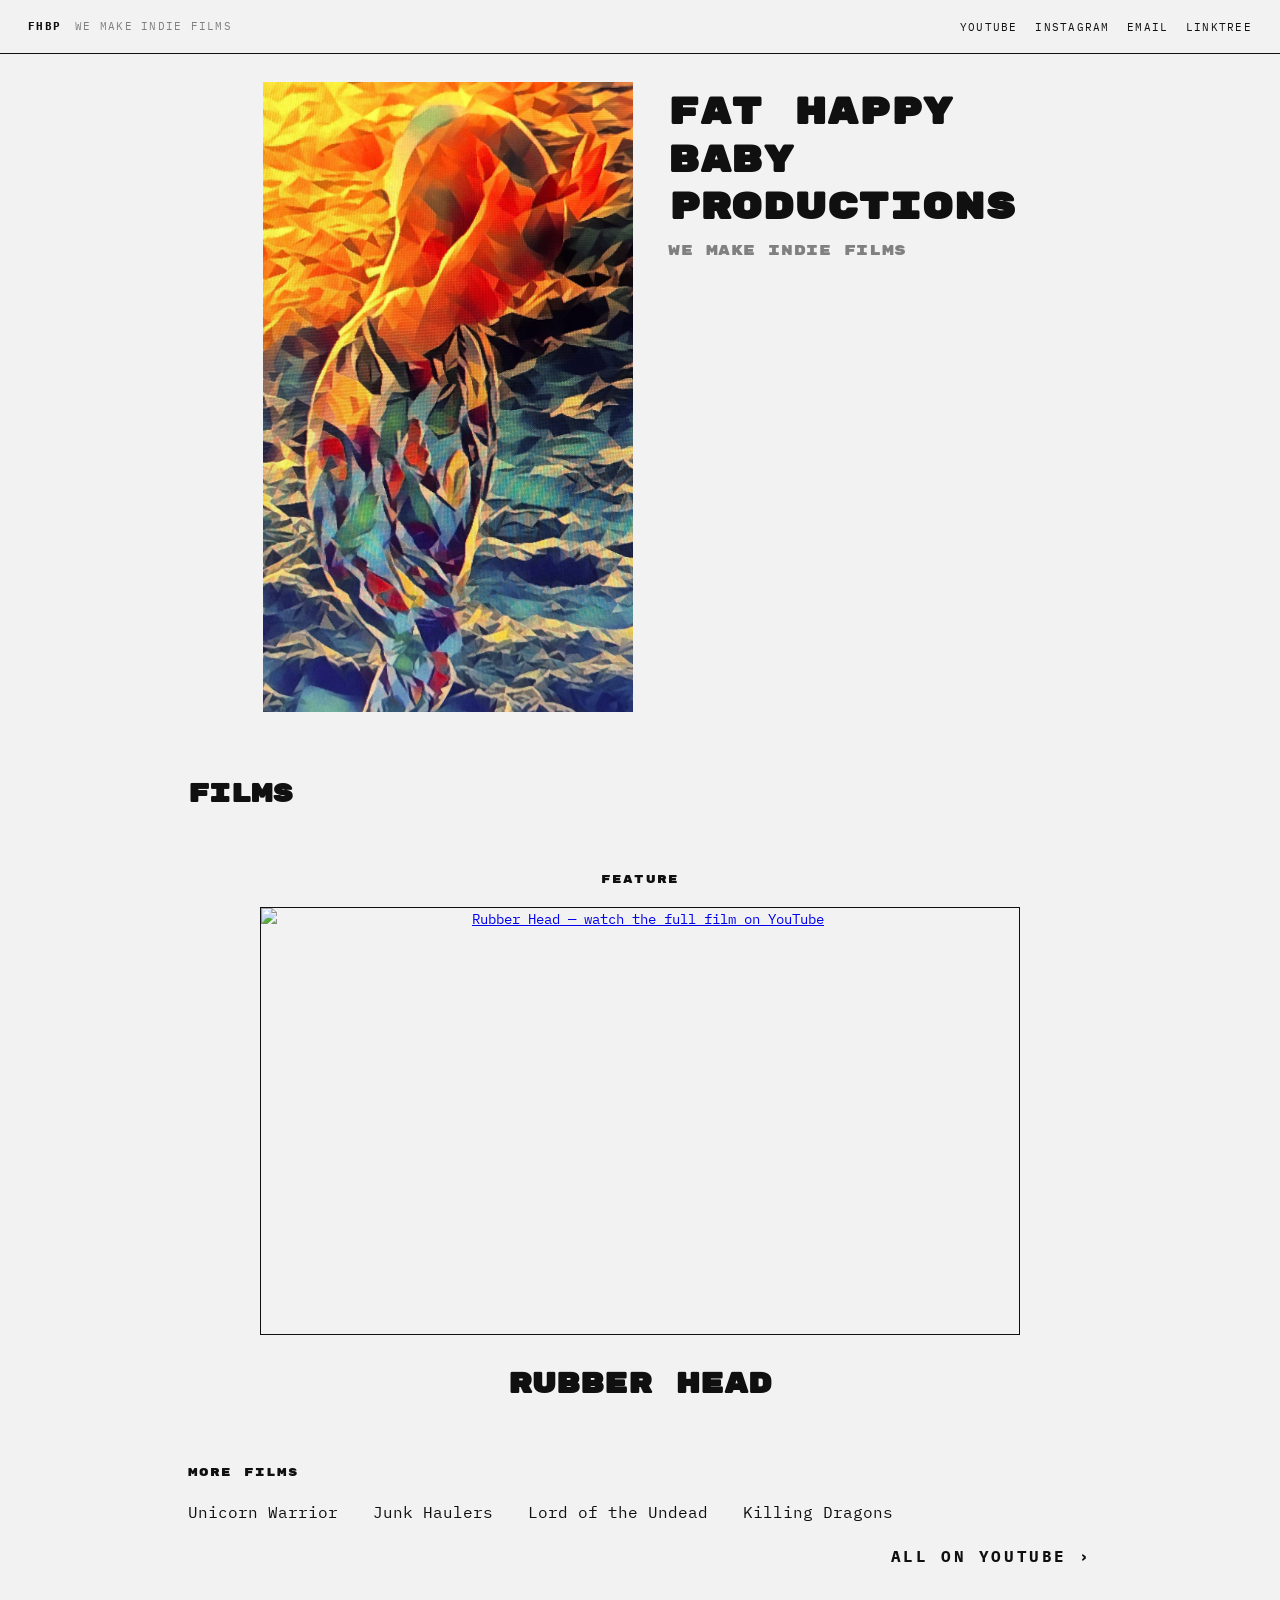
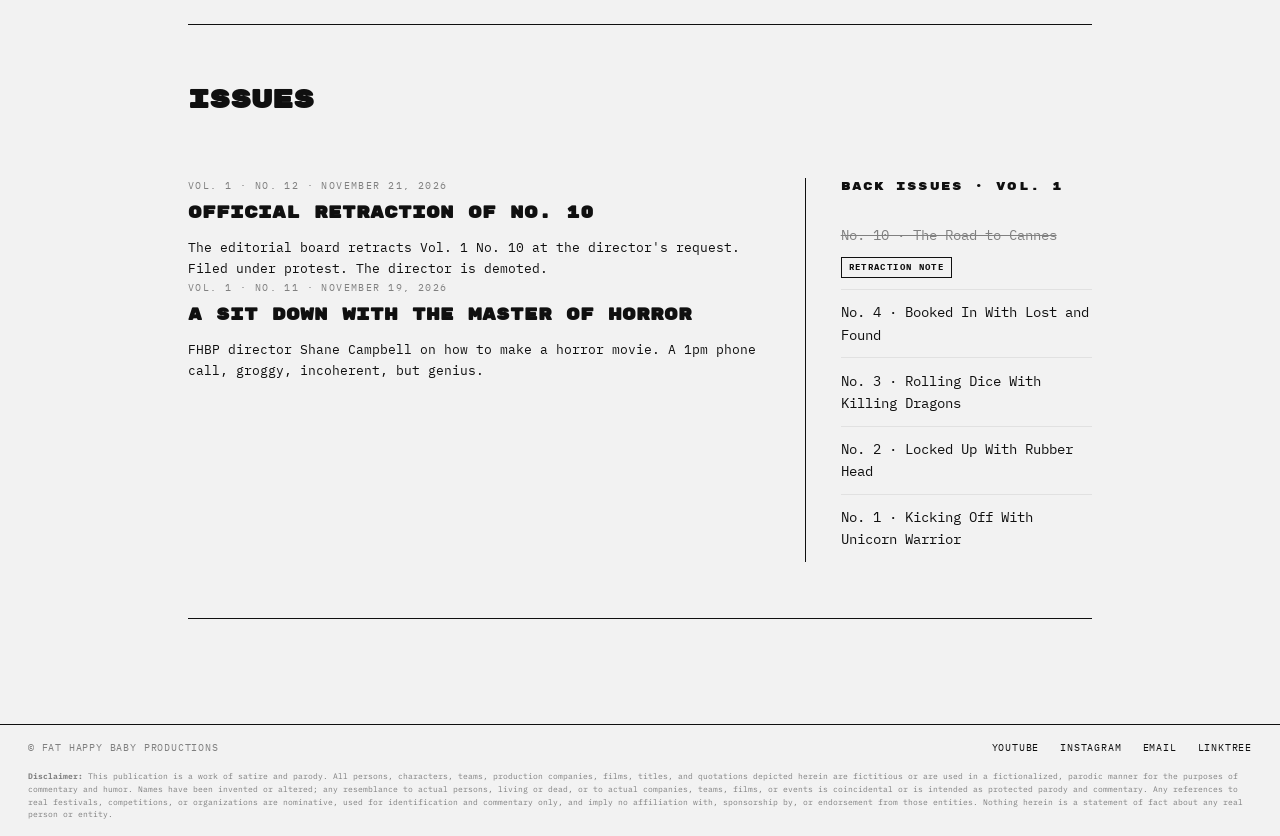
==== commit 1f65b08a: "Update titles and labels in index.html" ====
--- a/index.html
+++ b/index.html
@@ -77,19 +77,23 @@
                 <div class="cry__main">
                     <a class="cry__latest" href="vol1-no12/">
                         <p class="cry__meta">Vol. 1 &middot; No. 12 &middot; November 21, 2026</p>
-                        <h3 class="cry__title">Official Retraction of Vol. 1 No. 10</h3>
+                        <h3 class="cry__title">Official Retraction of No. 10</h3>
                         <p class="cry__line">The editorial board retracts Vol. 1 No. 10 at the director's request. Filed under protest. The director is demoted.</p>
+                    </a>
+                    <a class="cry__latest" href="vol1-no11/">
+                        <p class="cry__meta">Vol. 1 &middot; No. 11 &middot; November 19, 2026</p>
+                        <h3 class="cry__title">A Sit Down With the Master of Horror</h3>
+                        <p class="cry__line">FHBP director Shane Campbell on how to make a horror movie. A 1pm phone call, groggy, incoherent, but genius.</p>
                     </a>
                 </div>
                 <aside class="cry__rail">
-                    <p class="label">Back Issues</p>
+                    <p class="label">Back Issues &middot; Vol. 1</p>
                     <ul class="cry__back">
-                        <li><a href="vol1-no11/">Vol. 1 &middot; No. 11 &middot; A Sit Down With the Master of Horror</a></li>
-                        <li class="cry__back--retracted"><a href="vol1-no12/"><span class="cry__back__strike">Vol. 1 &middot; No. 10 &middot; The Road to Cannes</span><span class="cry__back__chip">Retraction Note</span></a></li>
-                        <li><a href="vol1-no4/">Vol. 1 &middot; No. 4 &middot; Booked In With Lost and Found</a></li>
-                        <li><a href="vol1-no3/">Vol. 1 &middot; No. 3 &middot; Rolling Dice With Killing Dragons</a></li>
-                        <li><a href="vol1-no2/">Vol. 1 &middot; No. 2 &middot; Locked Up With Rubber Head</a></li>
-                        <li><a href="vol1-no1/">Vol. 1 &middot; No. 1 &middot; Kicking Off With Unicorn Warrior</a></li>
+                        <li class="cry__back--retracted"><a href="vol1-no12/"><span class="cry__back__strike">No. 10 &middot; The Road to Cannes</span><span class="cry__back__chip">Retraction Note</span></a></li>
+                        <li><a href="vol1-no4/">No. 4 &middot; Booked In With Lost and Found</a></li>
+                        <li><a href="vol1-no3/">No. 3 &middot; Rolling Dice With Killing Dragons</a></li>
+                        <li><a href="vol1-no2/">No. 2 &middot; Locked Up With Rubber Head</a></li>
+                        <li><a href="vol1-no1/">No. 1 &middot; Kicking Off With Unicorn Warrior</a></li>
                     </ul>
                 </aside>
             </div>
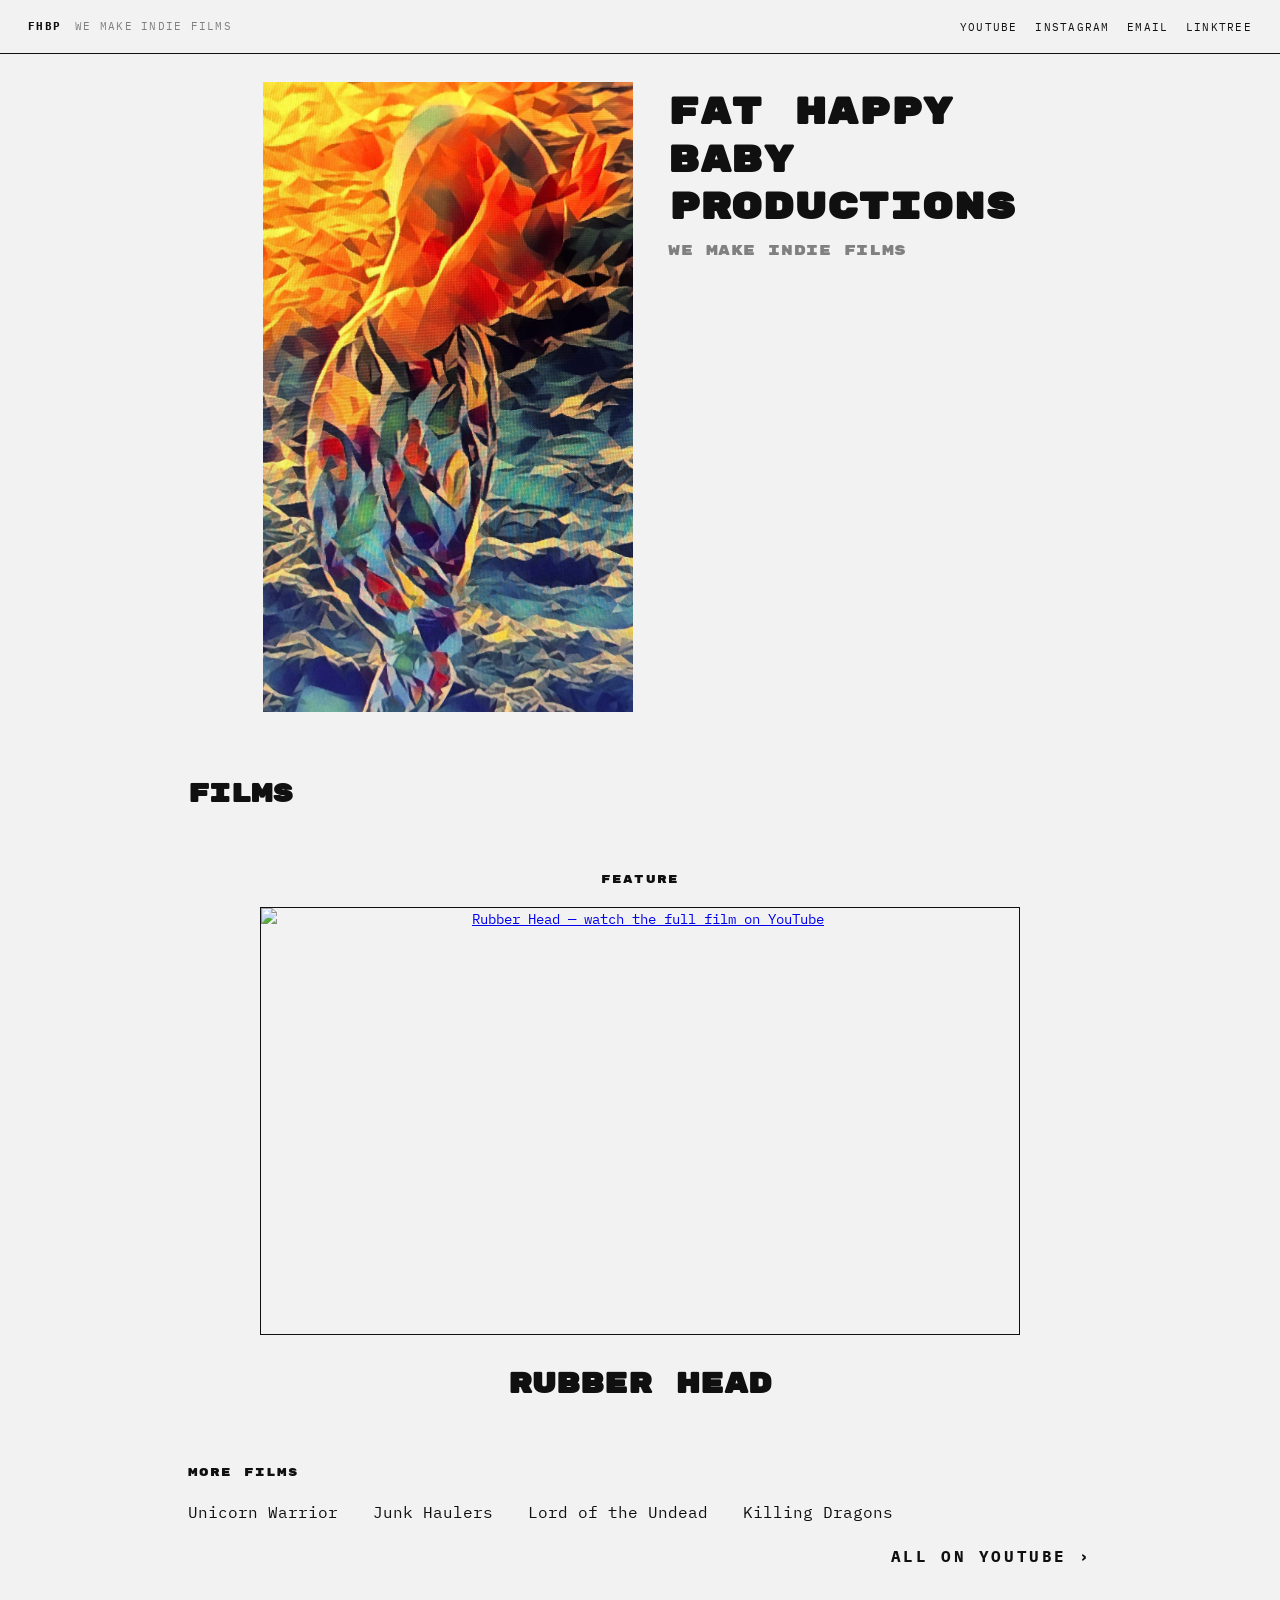
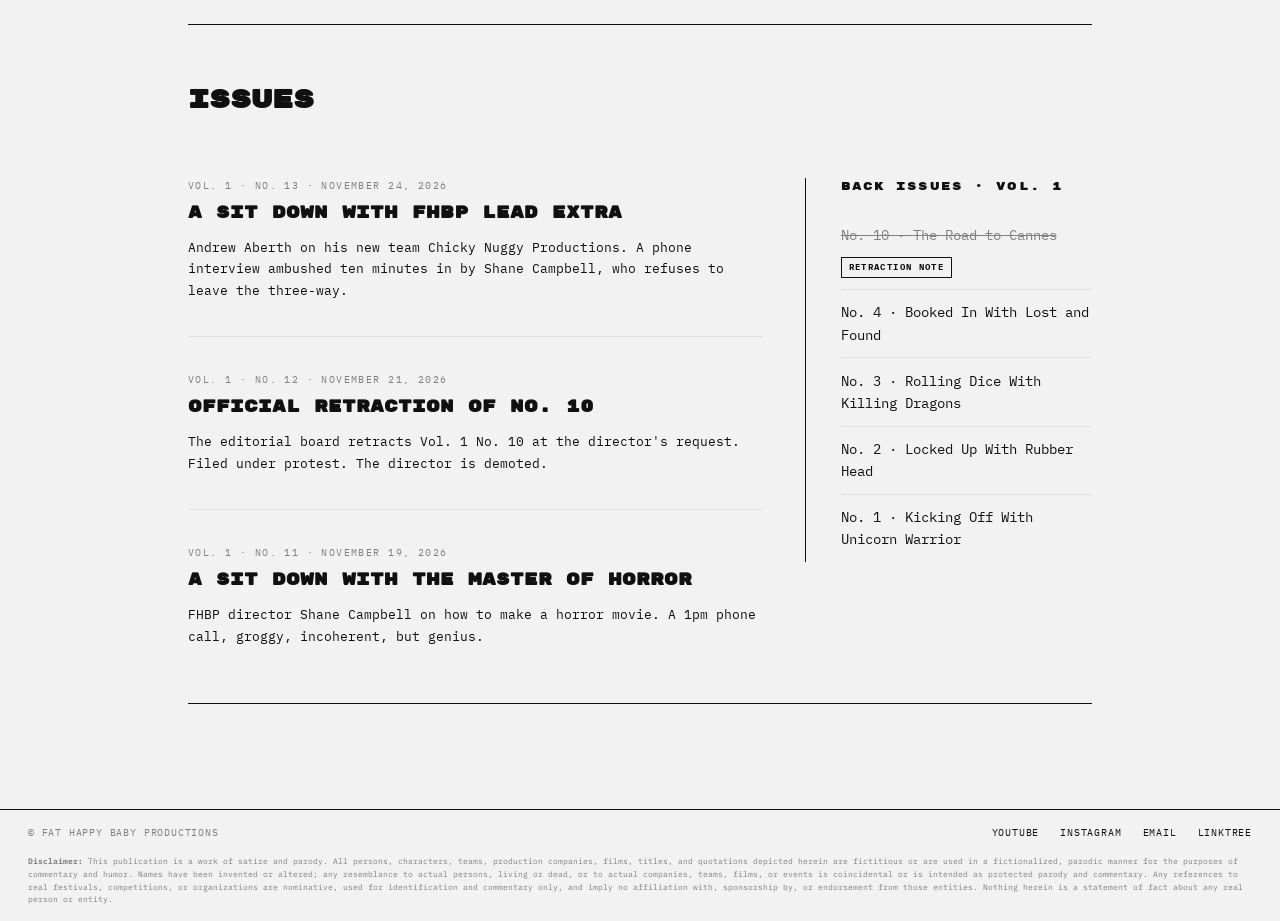
==== commit 27f3dfcc: "Add latest issue details to index.html" ====
--- a/index.html
+++ b/index.html
@@ -75,6 +75,11 @@
 
             <div class="cry__grid">
                 <div class="cry__main">
+                    <a class="cry__latest" href="vol1-no13/">
+                        <p class="cry__meta">Vol. 1 &middot; No. 13 &middot; November 24, 2026</p>
+                        <h3 class="cry__title">A Sit Down With FHBP Lead Extra</h3>
+                        <p class="cry__line">Andrew Aberth on his new team Chicky Nuggy Productions. A phone interview ambushed ten minutes in by Shane Campbell, who refuses to leave the three-way.</p>
+                    </a>
                     <a class="cry__latest" href="vol1-no12/">
                         <p class="cry__meta">Vol. 1 &middot; No. 12 &middot; November 21, 2026</p>
                         <h3 class="cry__title">Official Retraction of No. 10</h3>
--- a/css/landing.css
+++ b/css/landing.css
@@ -168,3 +168,13 @@
     border-color: var(--accent);
     color: var(--bg);
 }
+
+/* Stacked Latest cards. When the Latest column shows more than one
+   issue, each subsequent card gets a hairline rule above it +
+   breathing room — matches the Back Issues list visual rhythm. */
+
+.cry__latest + .cry__latest {
+    margin-top: 2.5rem;
+    padding-top: 2.5rem;
+    border-top: 1px solid var(--rule);
+}
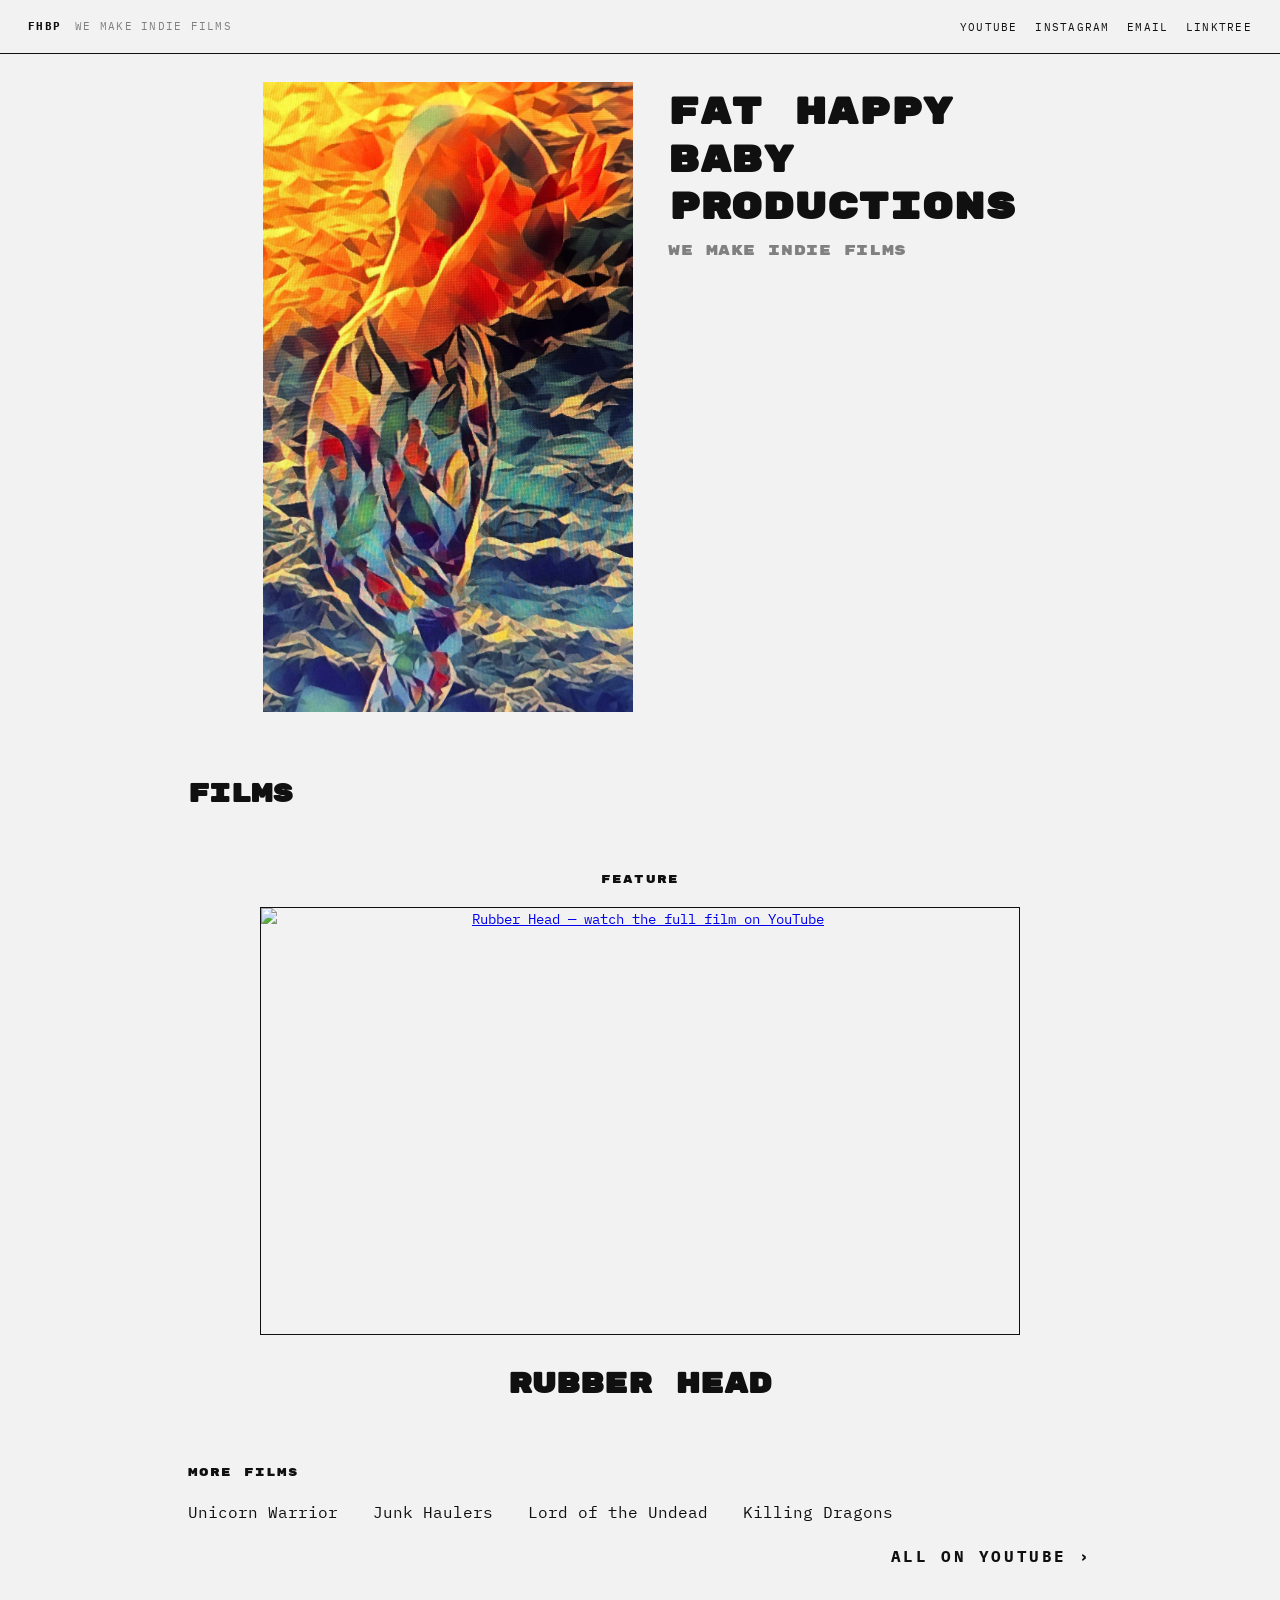
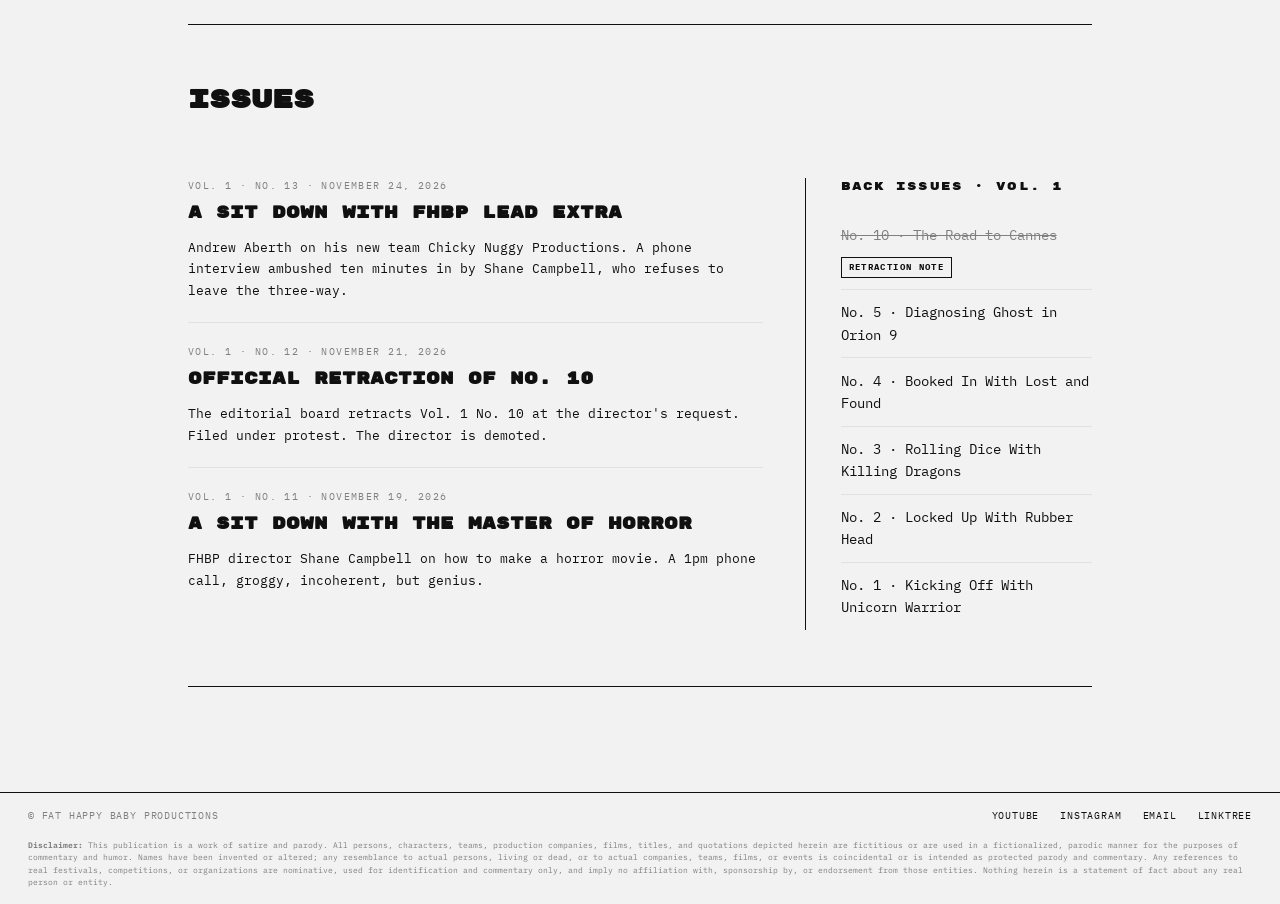
==== commit cfa6cd58: "Add link to 'Diagnosing Ghost in Orion 9'" ====
--- a/index.html
+++ b/index.html
@@ -95,6 +95,7 @@
                     <p class="label">Back Issues &middot; Vol. 1</p>
                     <ul class="cry__back">
                         <li class="cry__back--retracted"><a href="vol1-no12/"><span class="cry__back__strike">No. 10 &middot; The Road to Cannes</span><span class="cry__back__chip">Retraction Note</span></a></li>
+                        <li><a href="vol1-no5/">No. 5 &middot; Diagnosing Ghost in Orion 9</a></li>
                         <li><a href="vol1-no4/">No. 4 &middot; Booked In With Lost and Found</a></li>
                         <li><a href="vol1-no3/">No. 3 &middot; Rolling Dice With Killing Dragons</a></li>
                         <li><a href="vol1-no2/">No. 2 &middot; Locked Up With Rubber Head</a></li>
--- a/css/landing.css
+++ b/css/landing.css
@@ -174,7 +174,7 @@
    breathing room — matches the Back Issues list visual rhythm. */
 
 .cry__latest + .cry__latest {
-    margin-top: 2.5rem;
-    padding-top: 2.5rem;
+    margin-top: 1.5rem;
+    padding-top: 1.5rem;
     border-top: 1px solid var(--rule);
 }
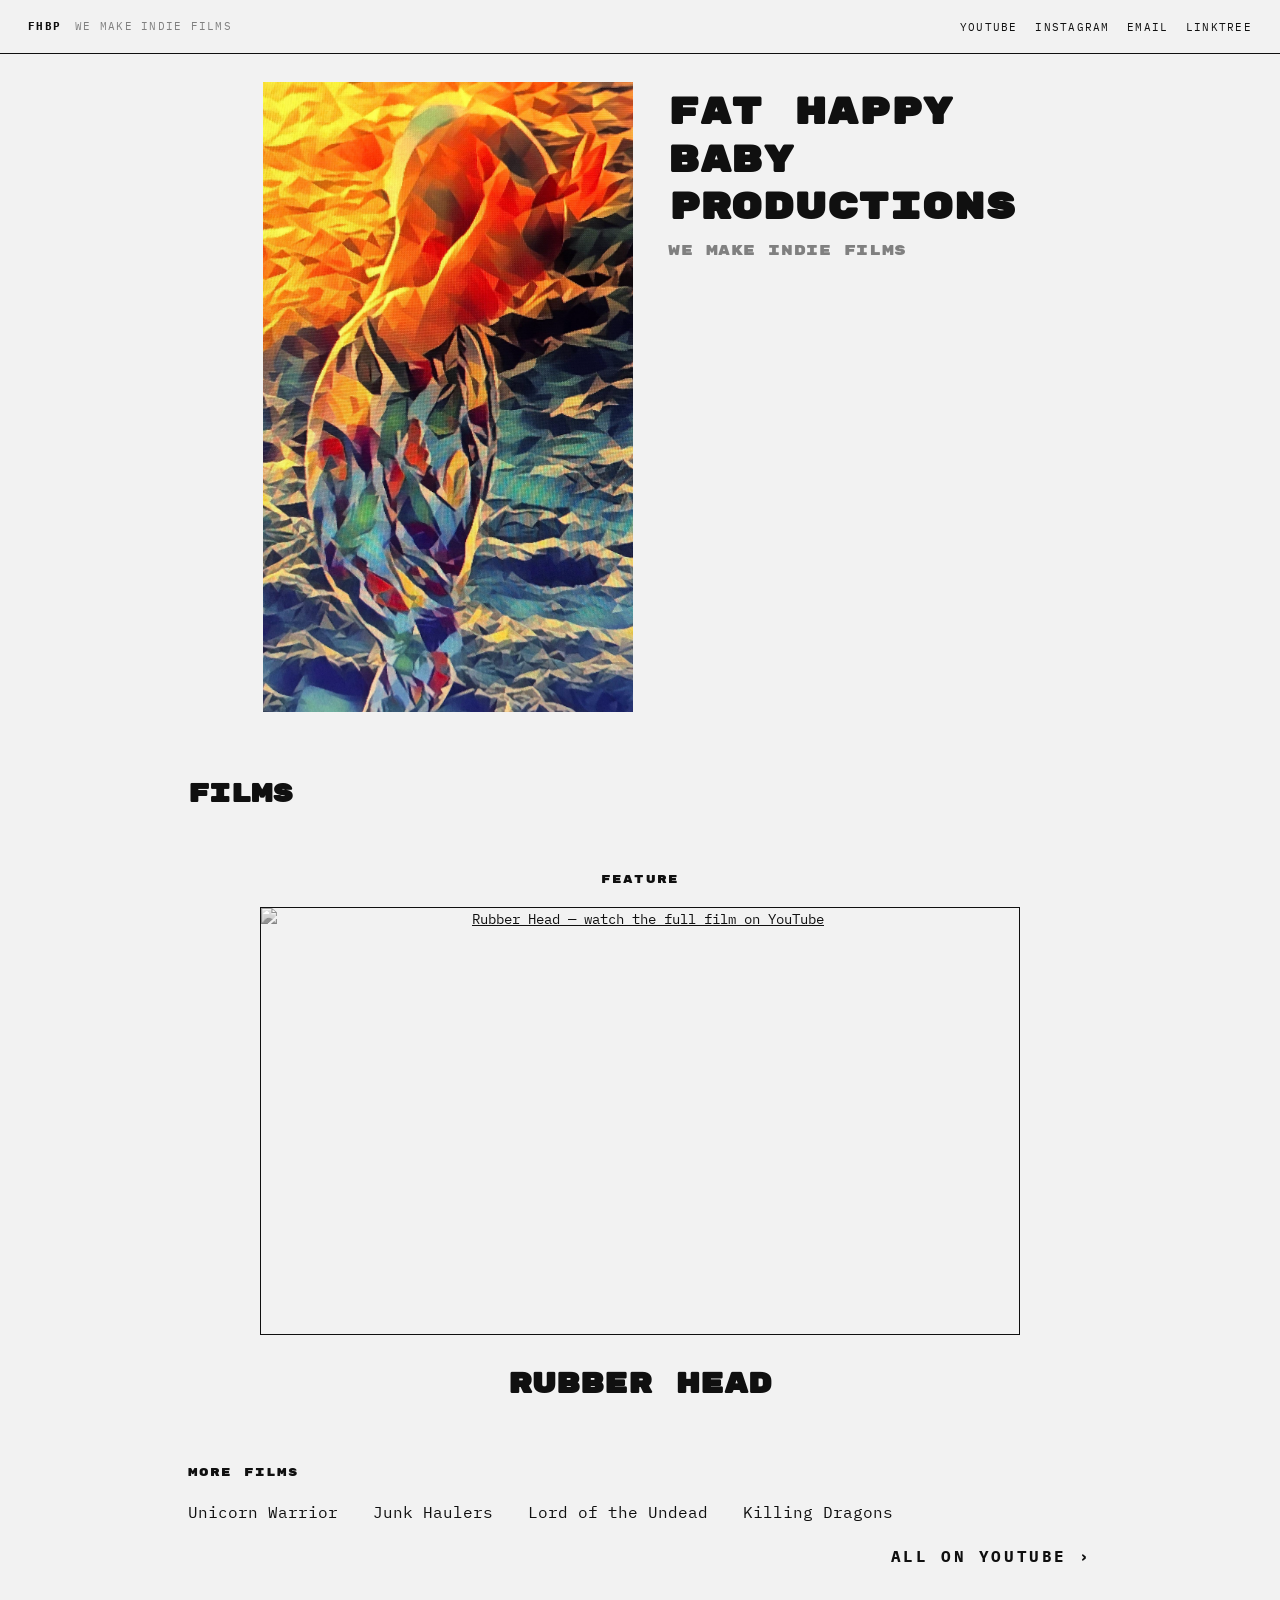
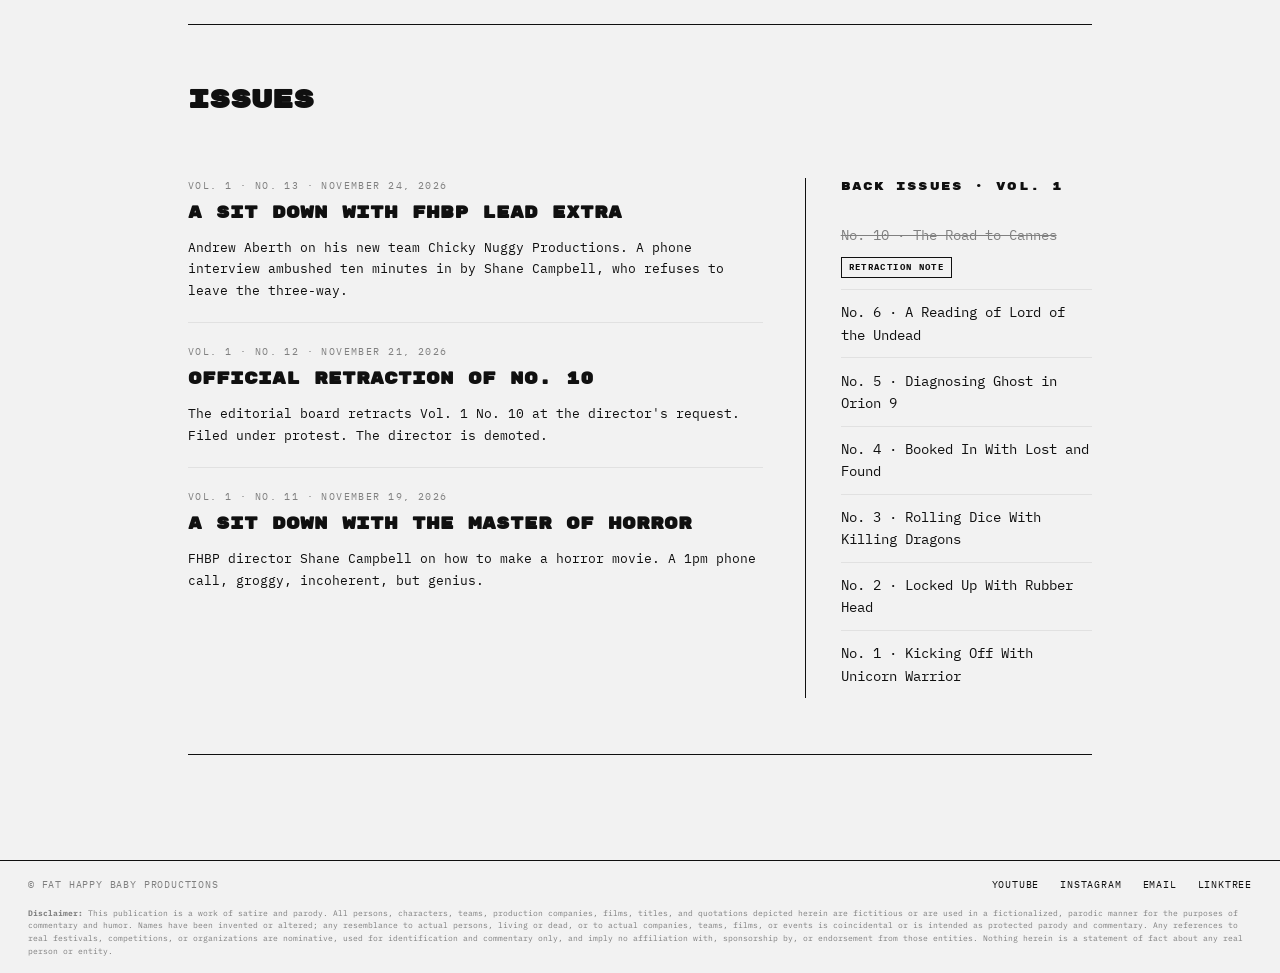
==== commit d8916de8: "Add link for 'No. 6' issue in the sidebar" ====
--- a/index.html
+++ b/index.html
@@ -95,6 +95,7 @@
                     <p class="label">Back Issues &middot; Vol. 1</p>
                     <ul class="cry__back">
                         <li class="cry__back--retracted"><a href="vol1-no12/"><span class="cry__back__strike">No. 10 &middot; The Road to Cannes</span><span class="cry__back__chip">Retraction Note</span></a></li>
+                        <li><a href="vol1-no6/">No. 6 &middot; A Reading of Lord of the Undead</a></li>
                         <li><a href="vol1-no5/">No. 5 &middot; Diagnosing Ghost in Orion 9</a></li>
                         <li><a href="vol1-no4/">No. 4 &middot; Booked In With Lost and Found</a></li>
                         <li><a href="vol1-no3/">No. 3 &middot; Rolling Dice With Killing Dragons</a></li>
--- a/css/landing.css
+++ b/css/landing.css
@@ -59,7 +59,7 @@
 /* FEATURE FILM */
 .feature { text-align: center; max-width: 760px; margin: 0 auto 4rem; }
 .feature__media { display: block; margin-bottom: 2rem; border: 1px solid var(--ink); }
-.feature__media img { display: block; width: 100%; aspect-ratio: 16 / 9; object-fit: cover; }
+.feature__media img { display: block; width: 100%; aspect-ratio: 16 / 9; object-fit: cover; filter: grayscale(100%); }
 .feature__title { font-family: var(--font-pixel); font-size: clamp(1.4rem, 4vw, 2rem); margin-bottom: 1rem; }
 .feature__title a { color: inherit; text-decoration: none; }
 .feature__title a:hover { color: var(--accent); }
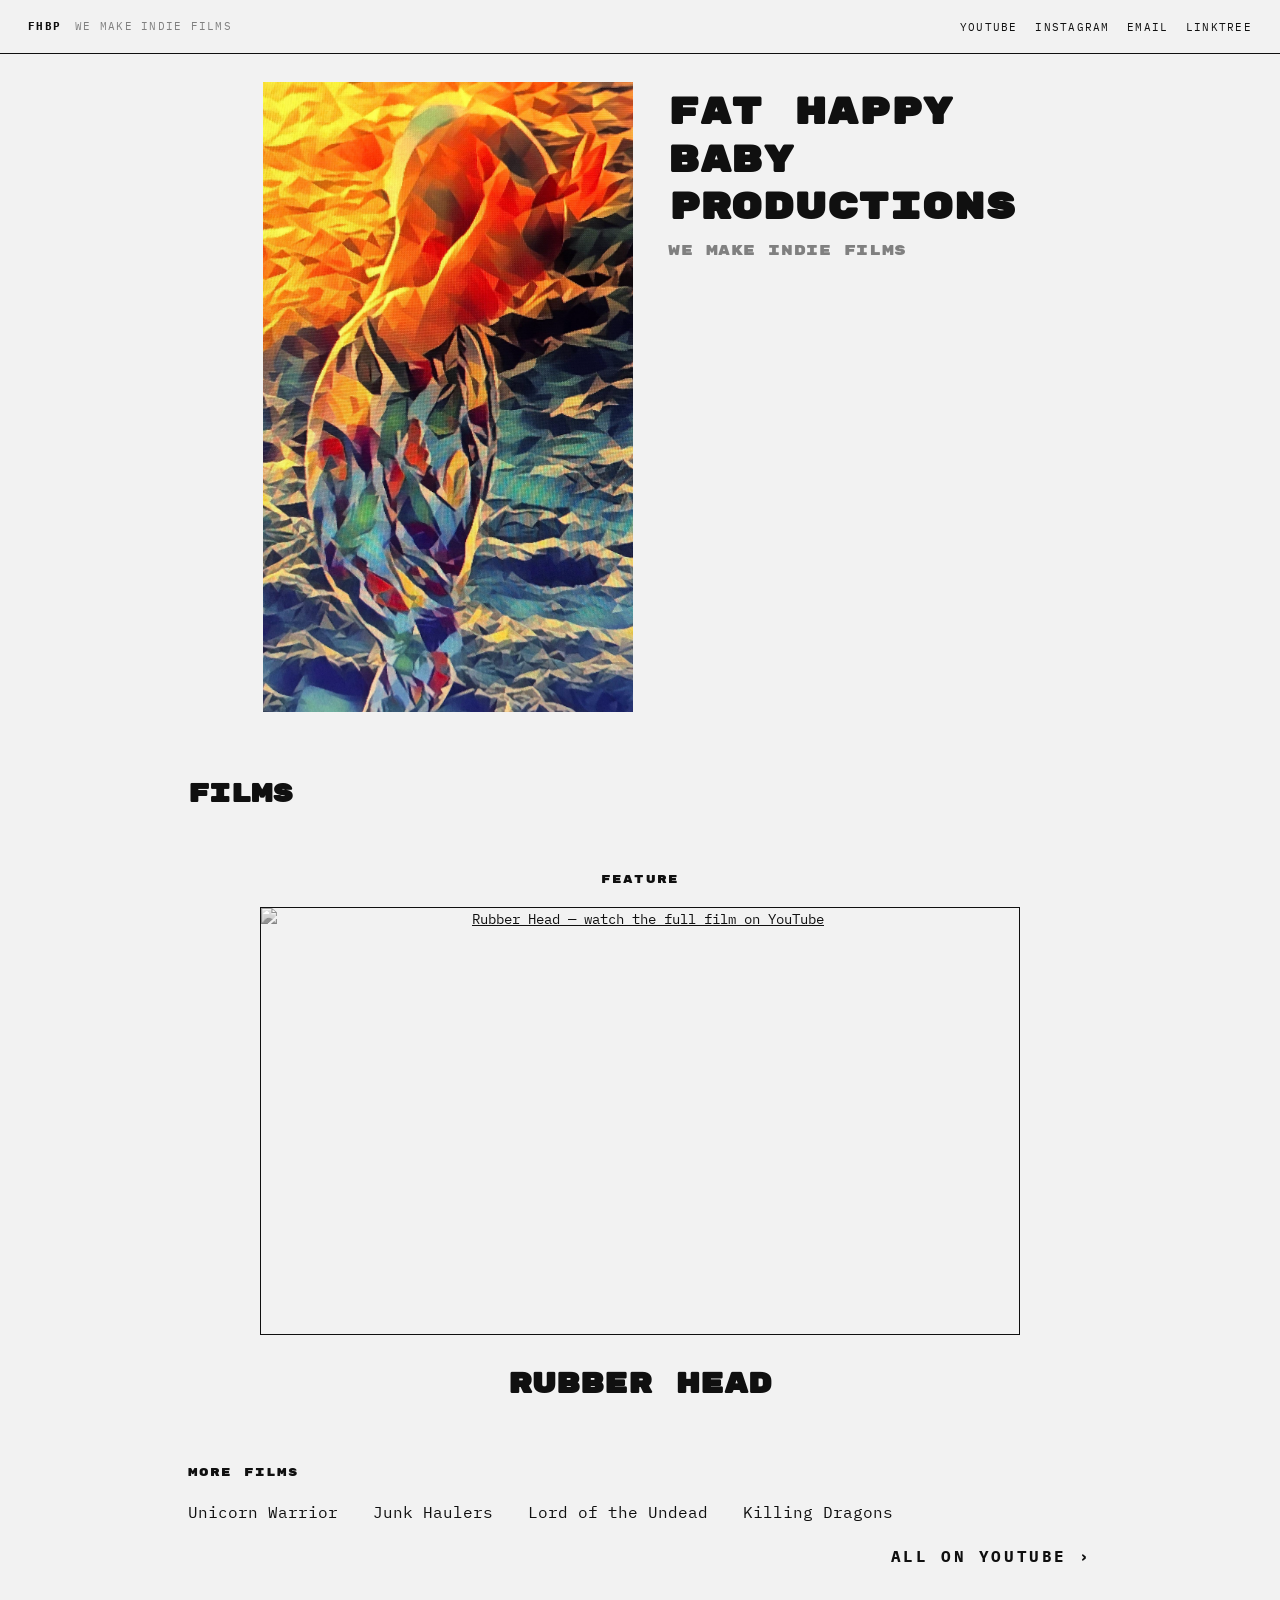
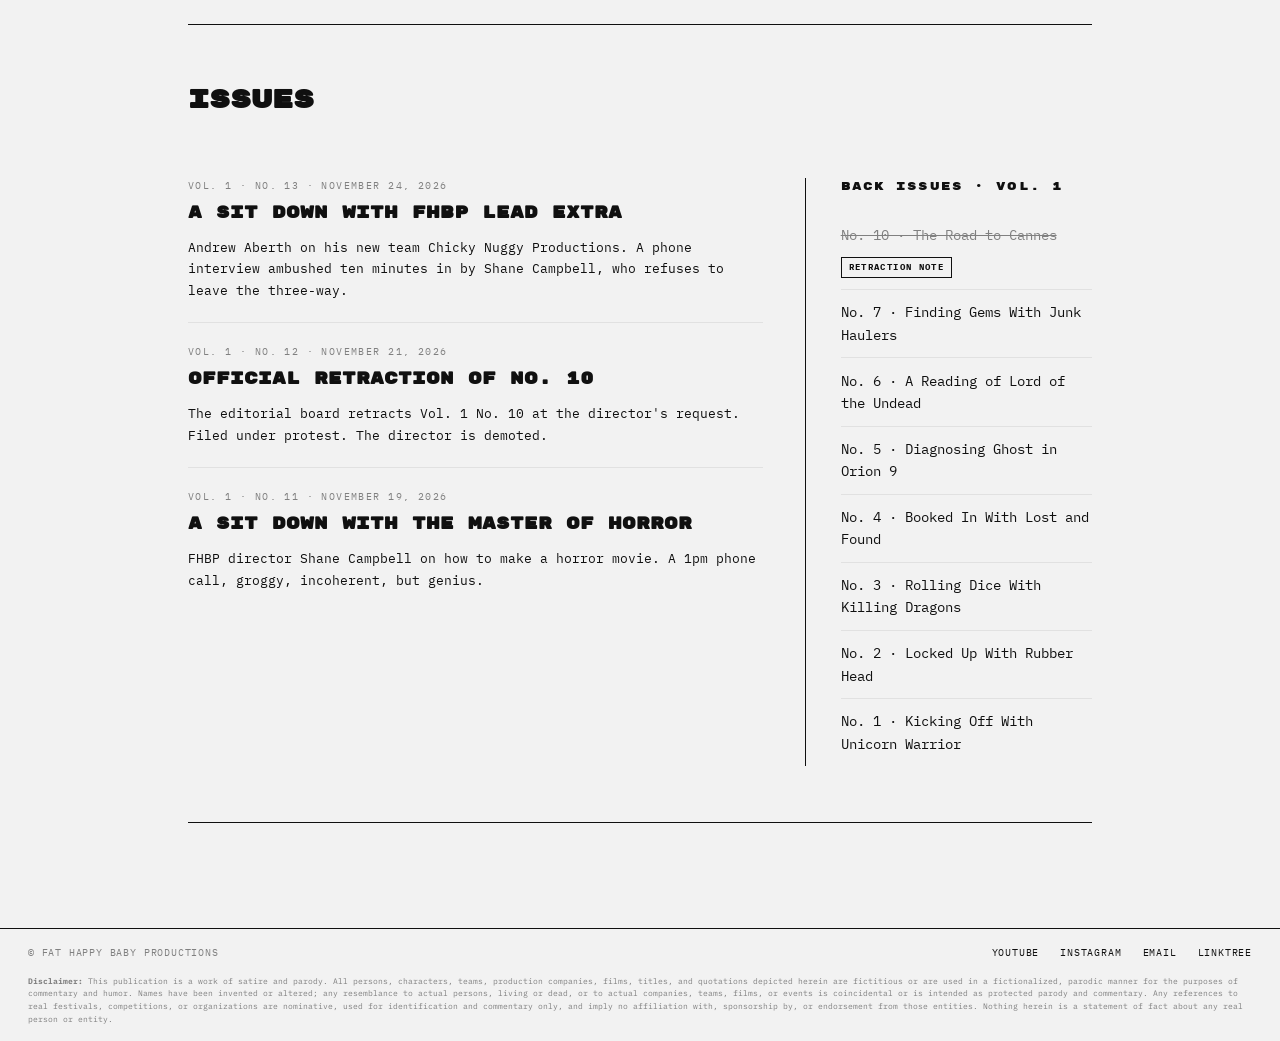
==== commit 4946d1f0: "Add link for 'Finding Gems With Junk Haulers'" ====
--- a/index.html
+++ b/index.html
@@ -95,6 +95,7 @@
                     <p class="label">Back Issues &middot; Vol. 1</p>
                     <ul class="cry__back">
                         <li class="cry__back--retracted"><a href="vol1-no12/"><span class="cry__back__strike">No. 10 &middot; The Road to Cannes</span><span class="cry__back__chip">Retraction Note</span></a></li>
+                        <li><a href="vol1-no7/">No. 7 &middot; Finding Gems With Junk Haulers</a></li>
                         <li><a href="vol1-no6/">No. 6 &middot; A Reading of Lord of the Undead</a></li>
                         <li><a href="vol1-no5/">No. 5 &middot; Diagnosing Ghost in Orion 9</a></li>
                         <li><a href="vol1-no4/">No. 4 &middot; Booked In With Lost and Found</a></li>
